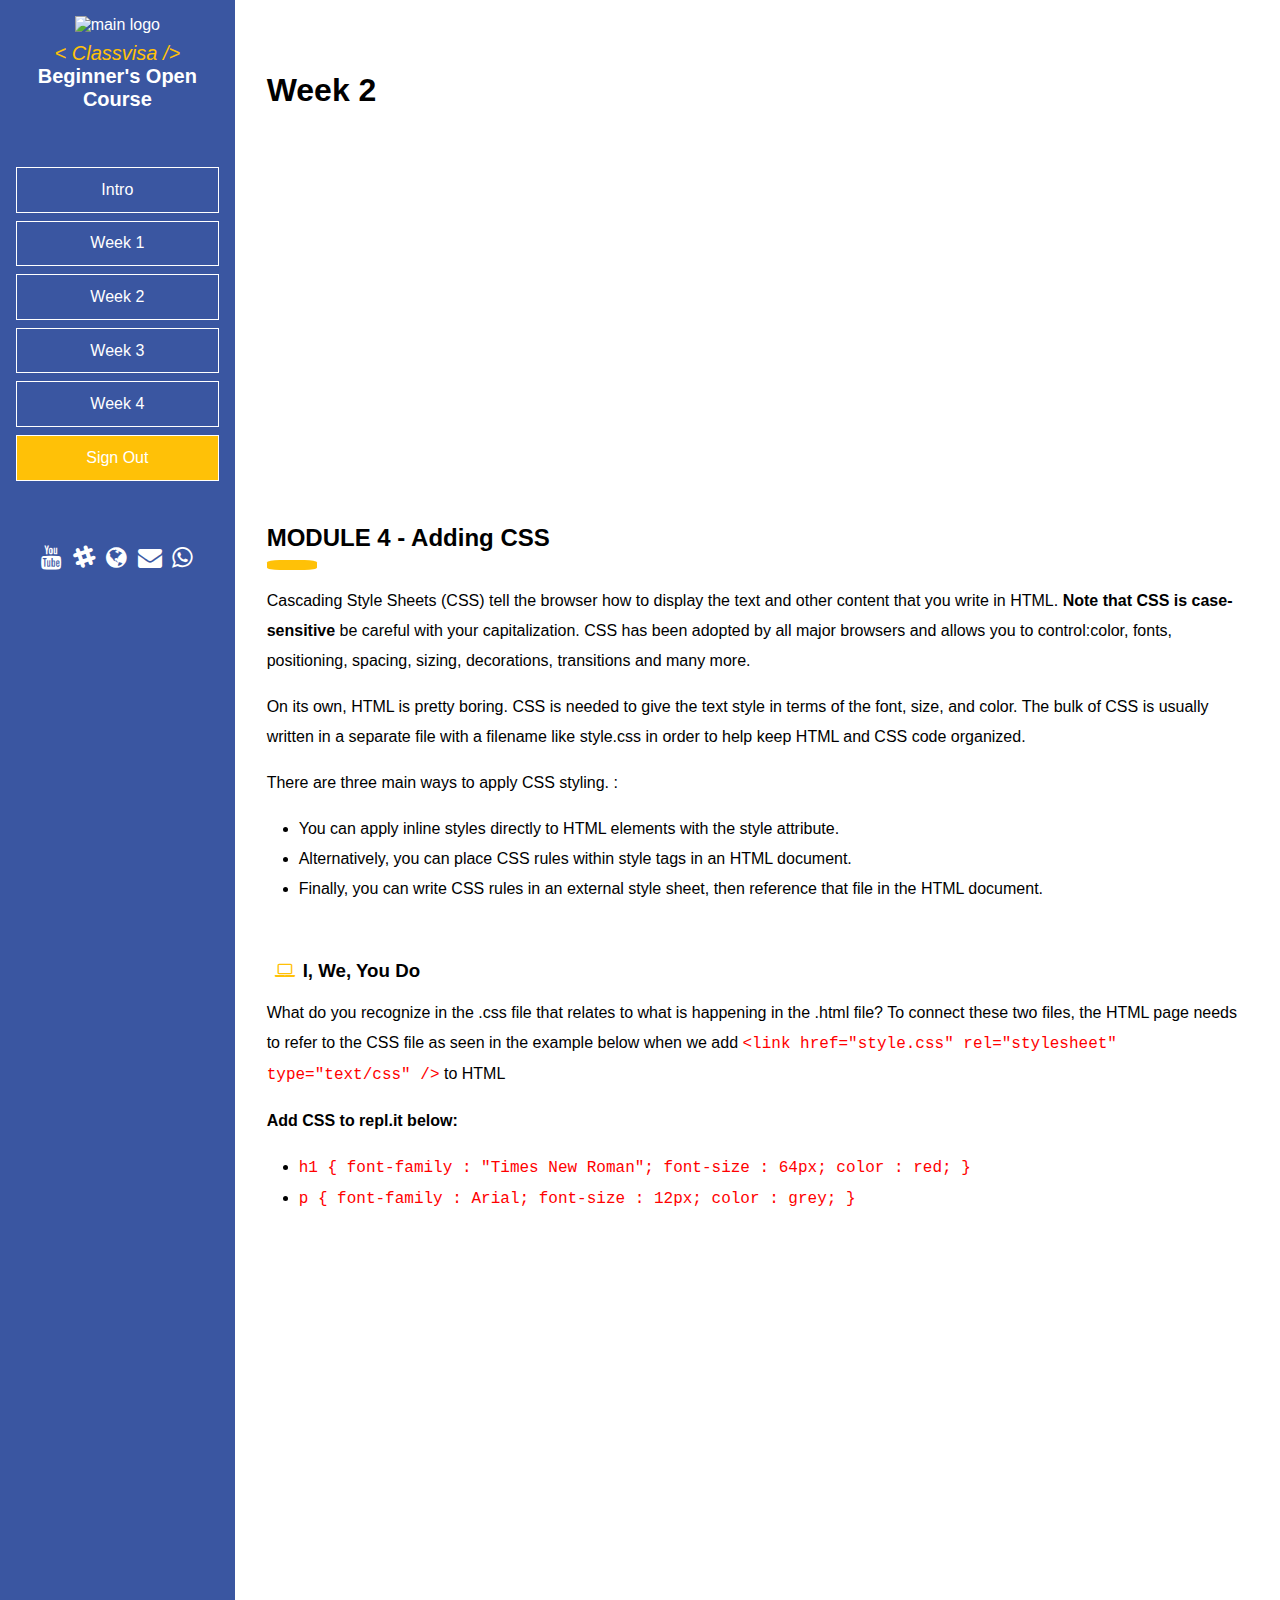
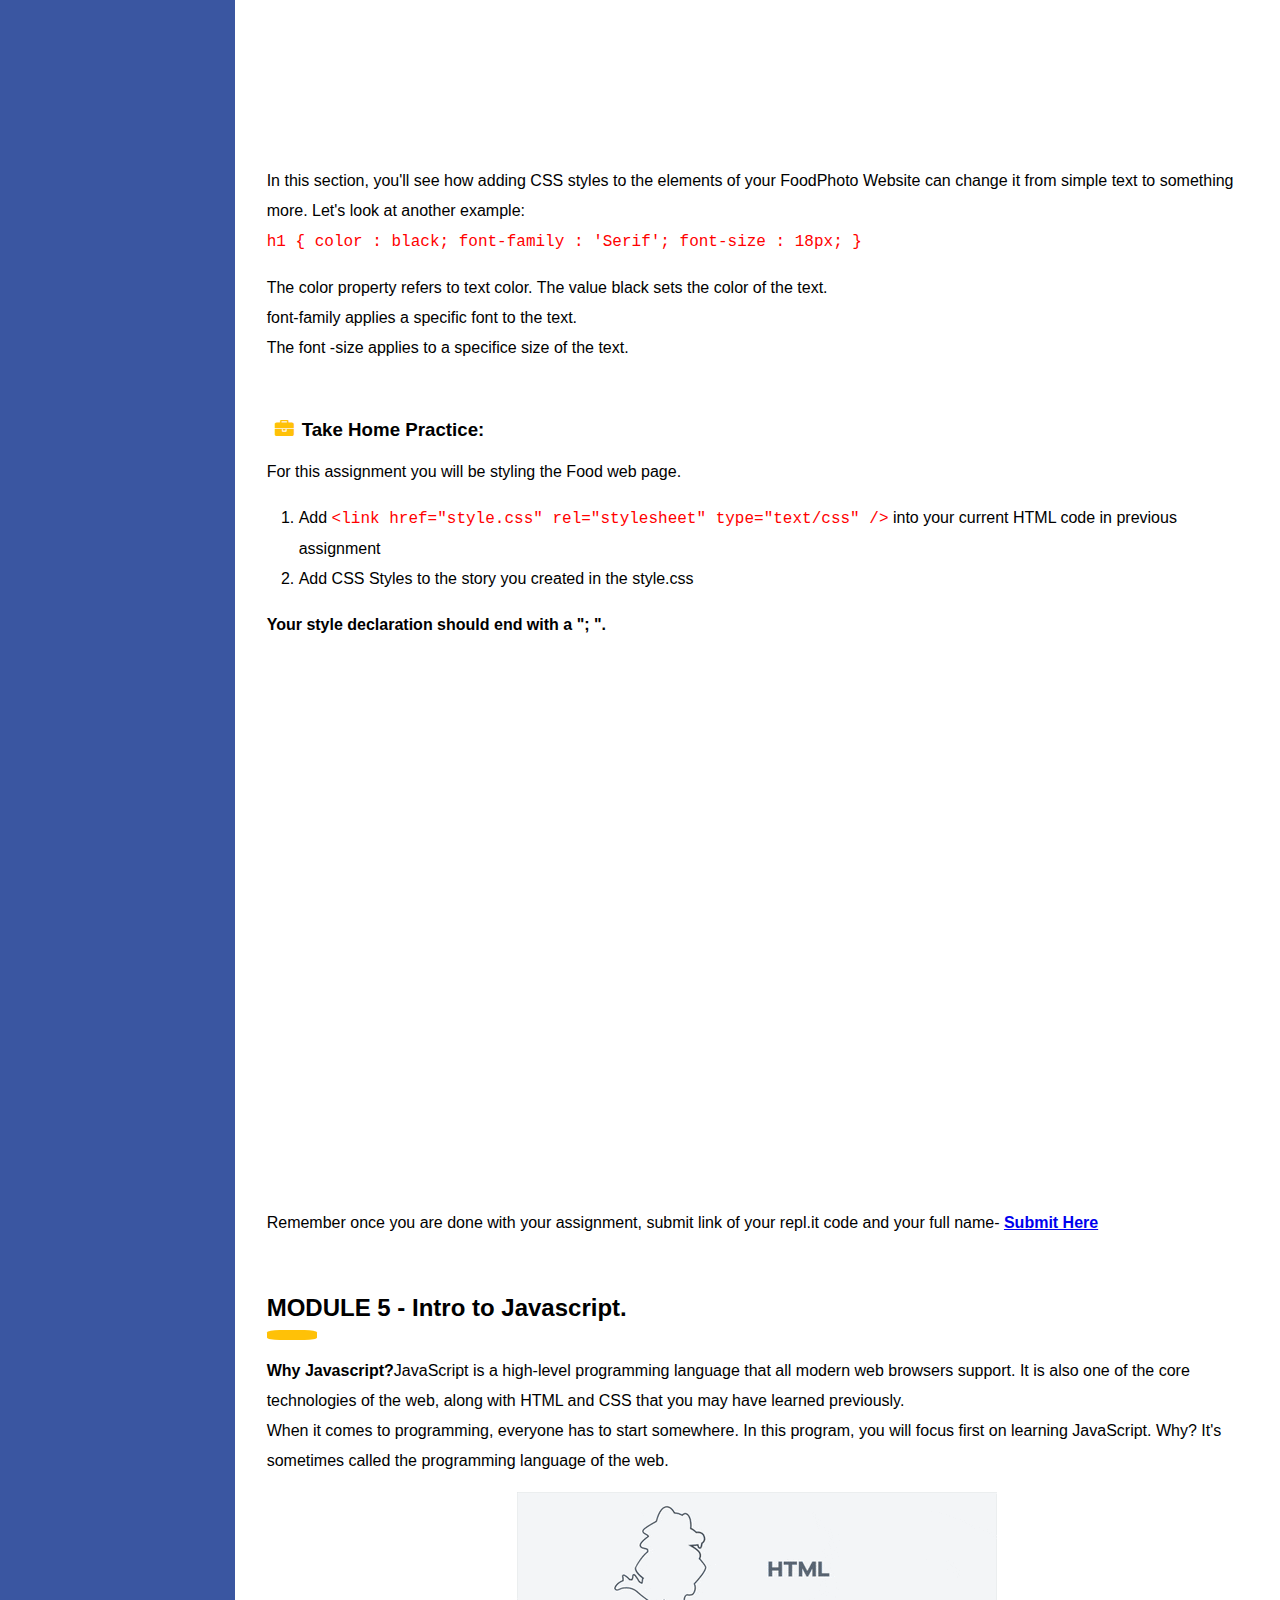
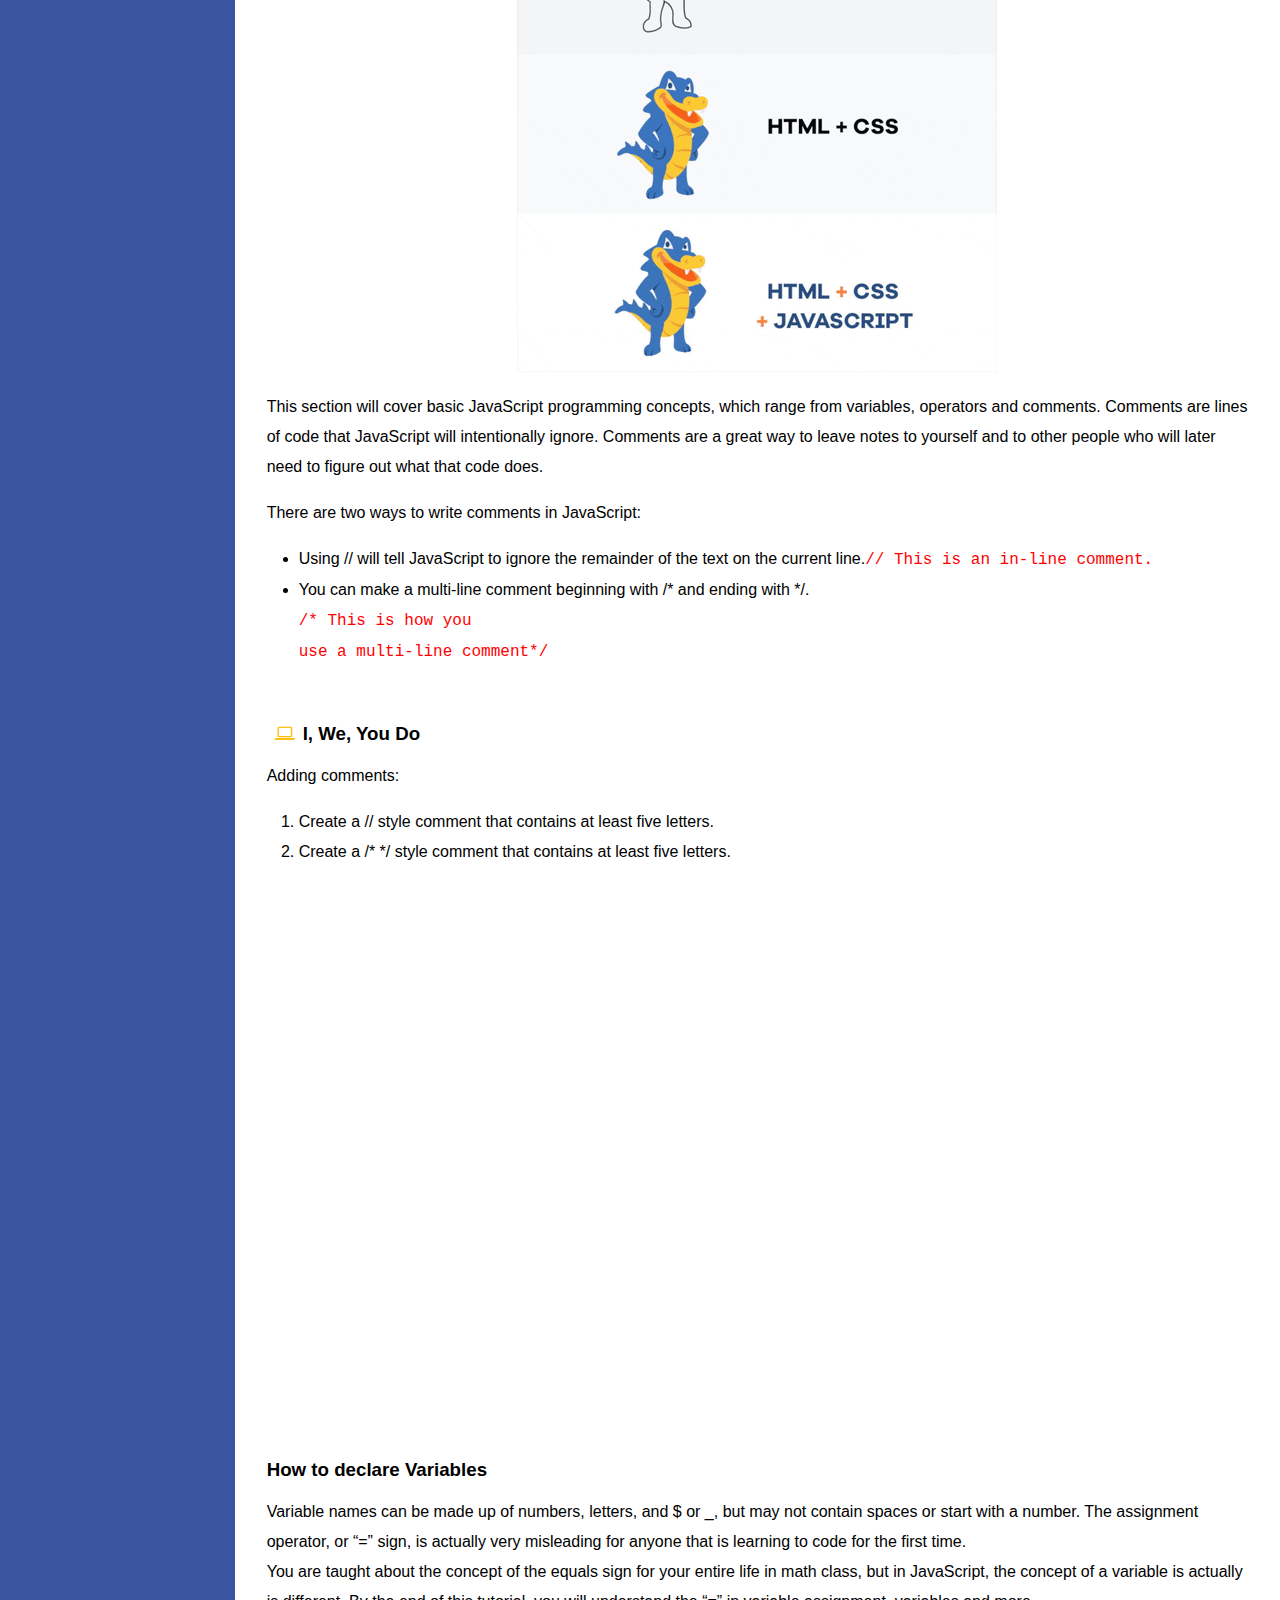
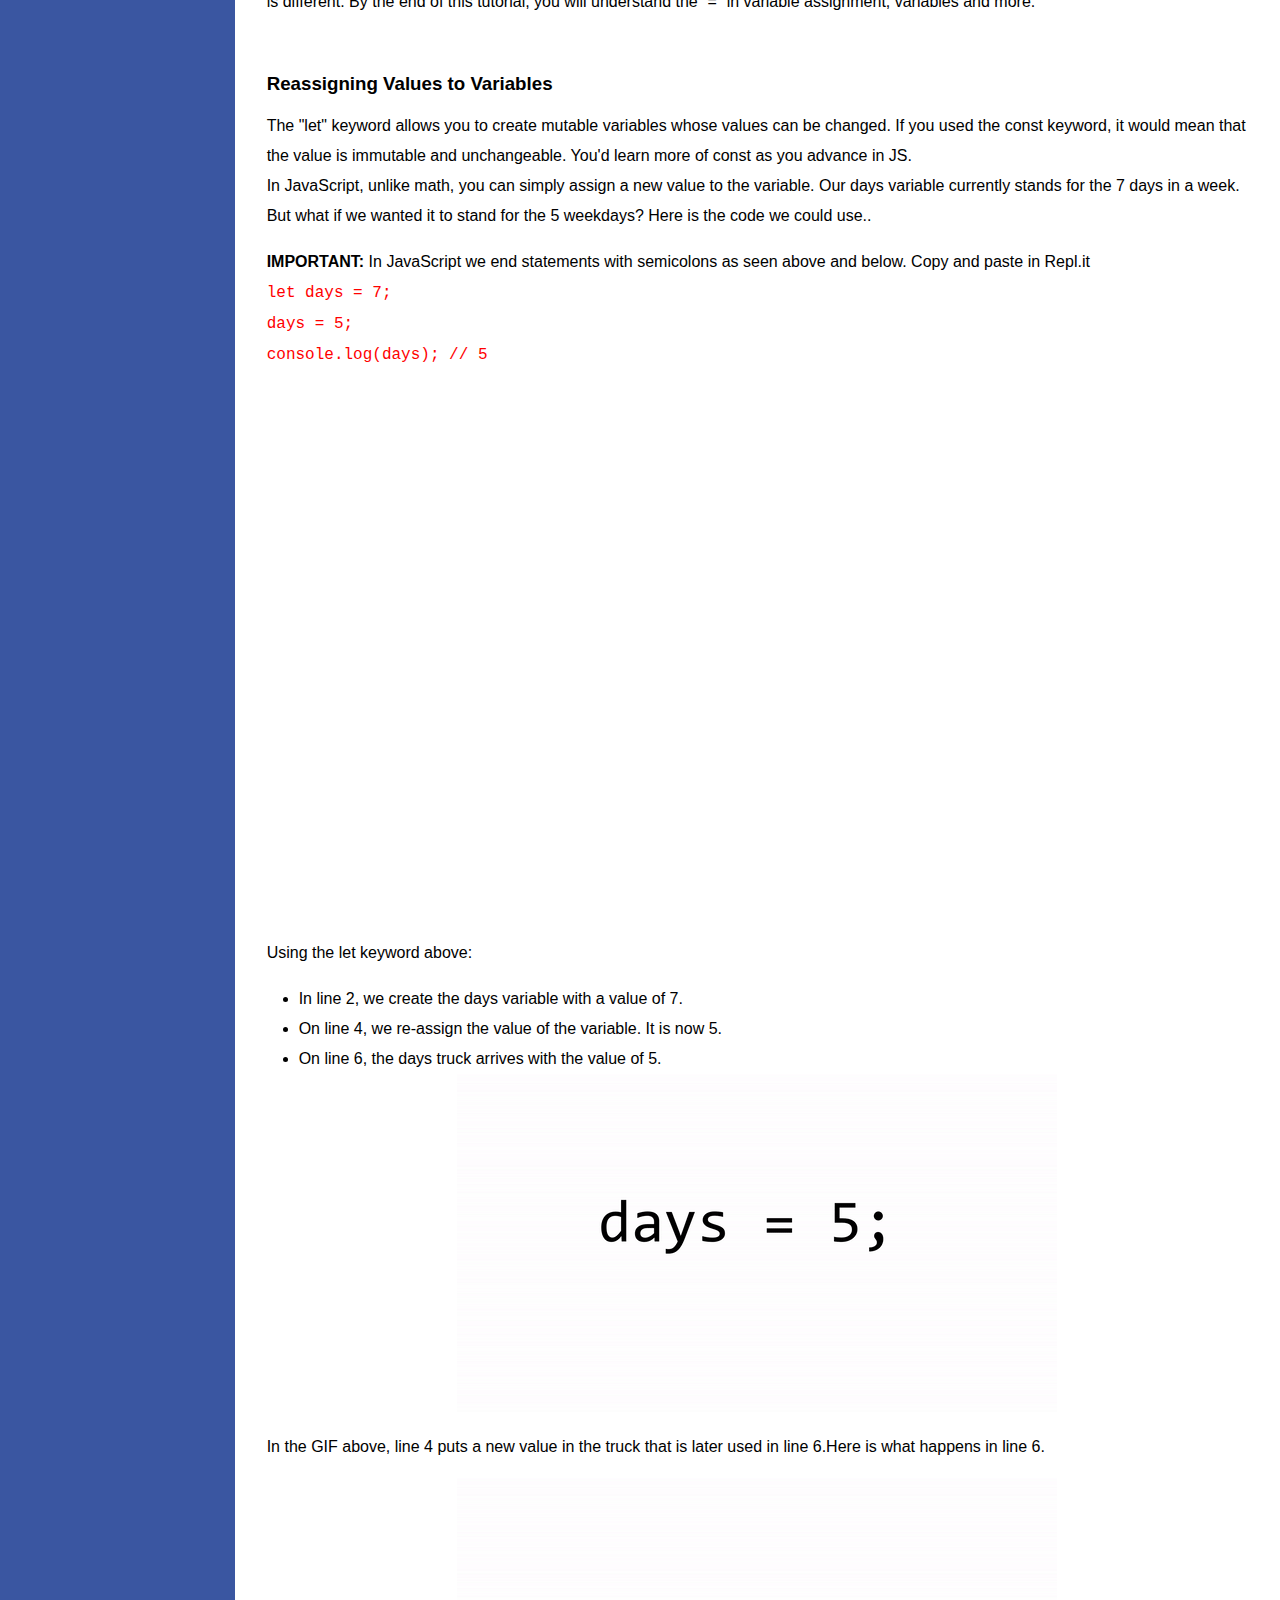
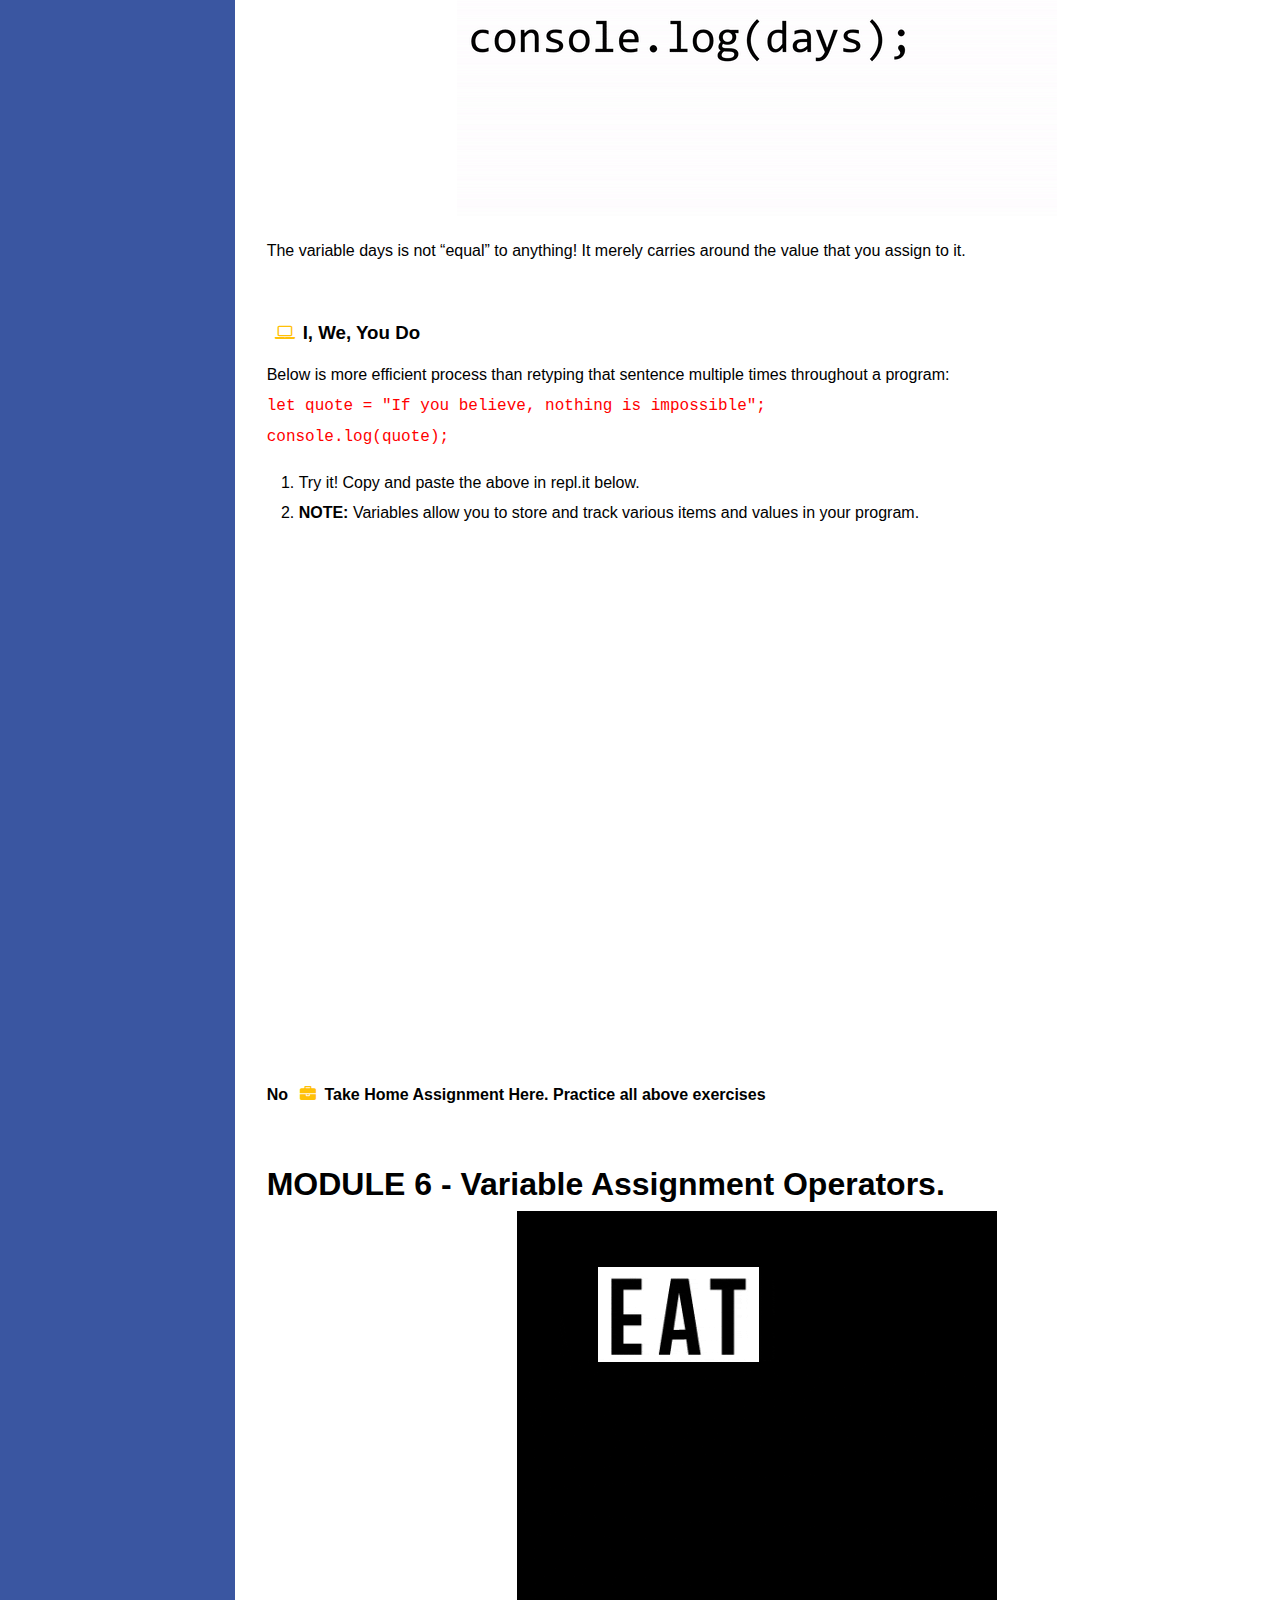
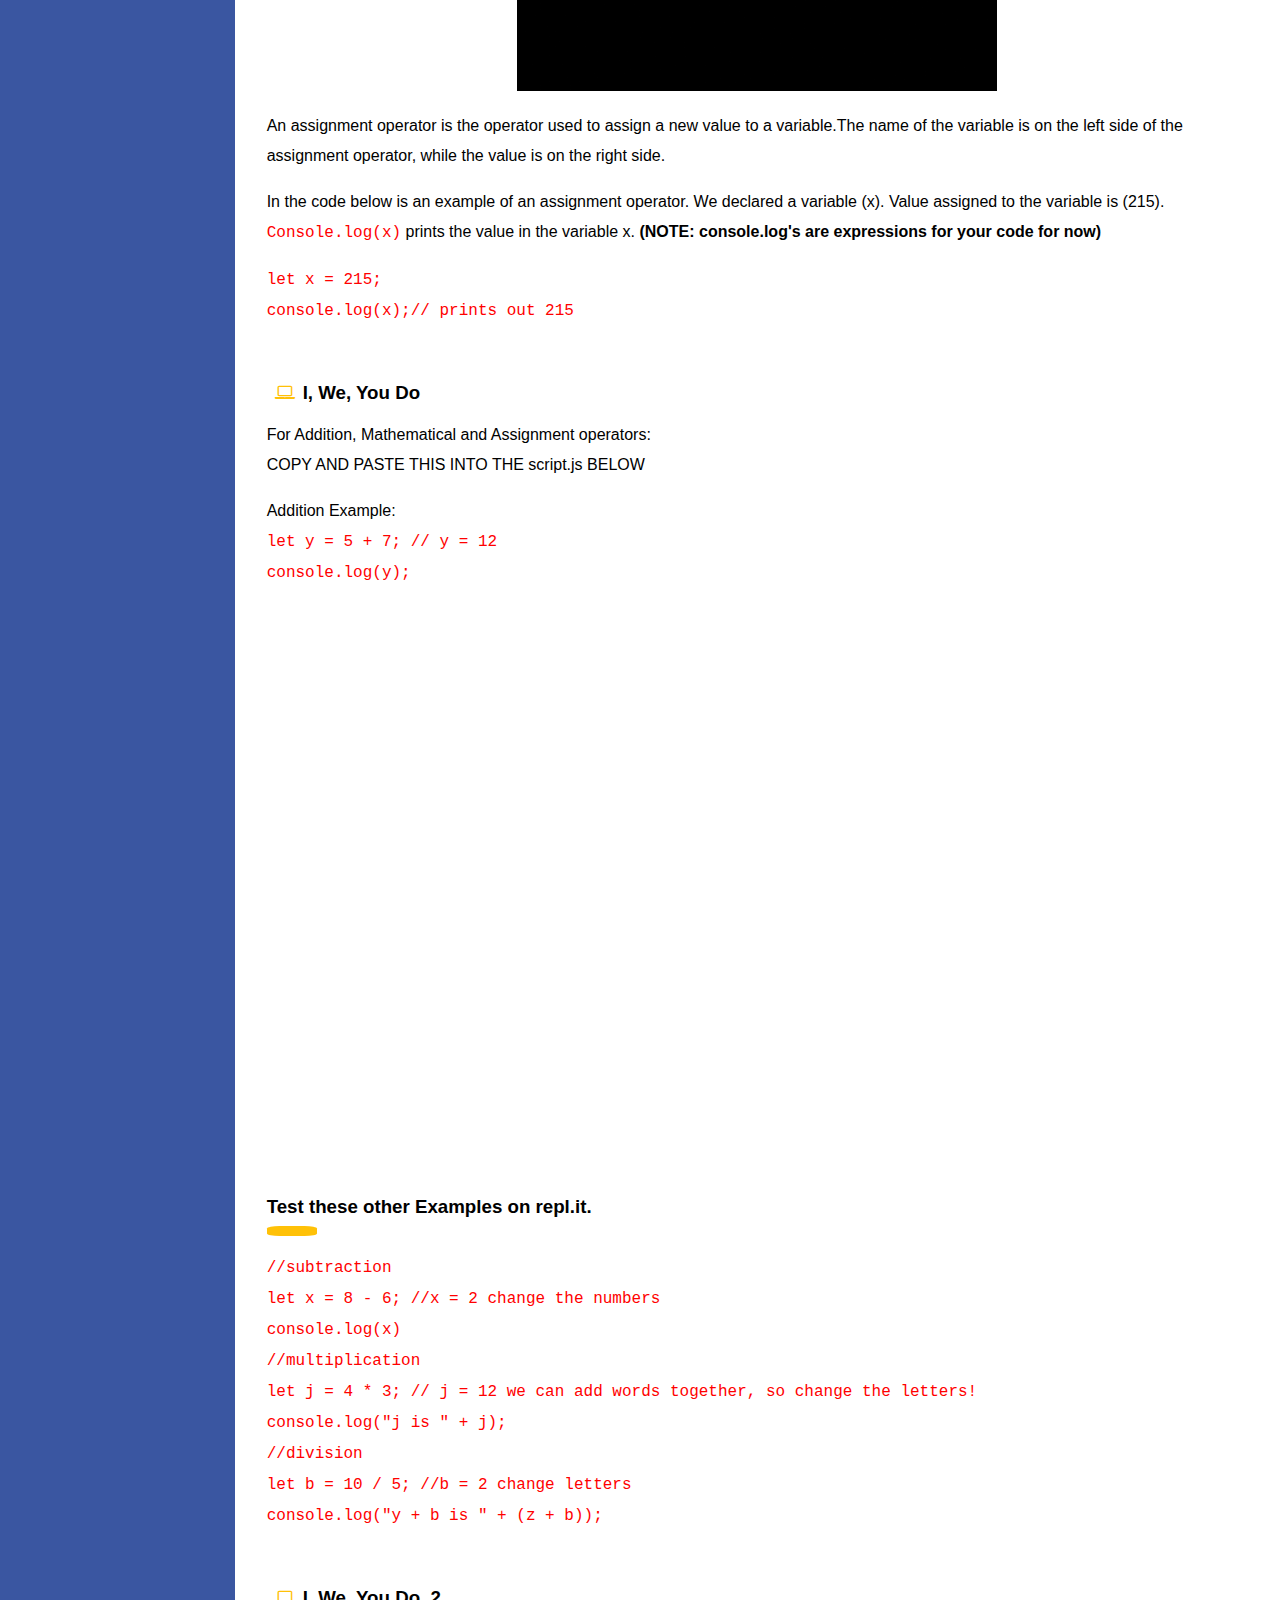
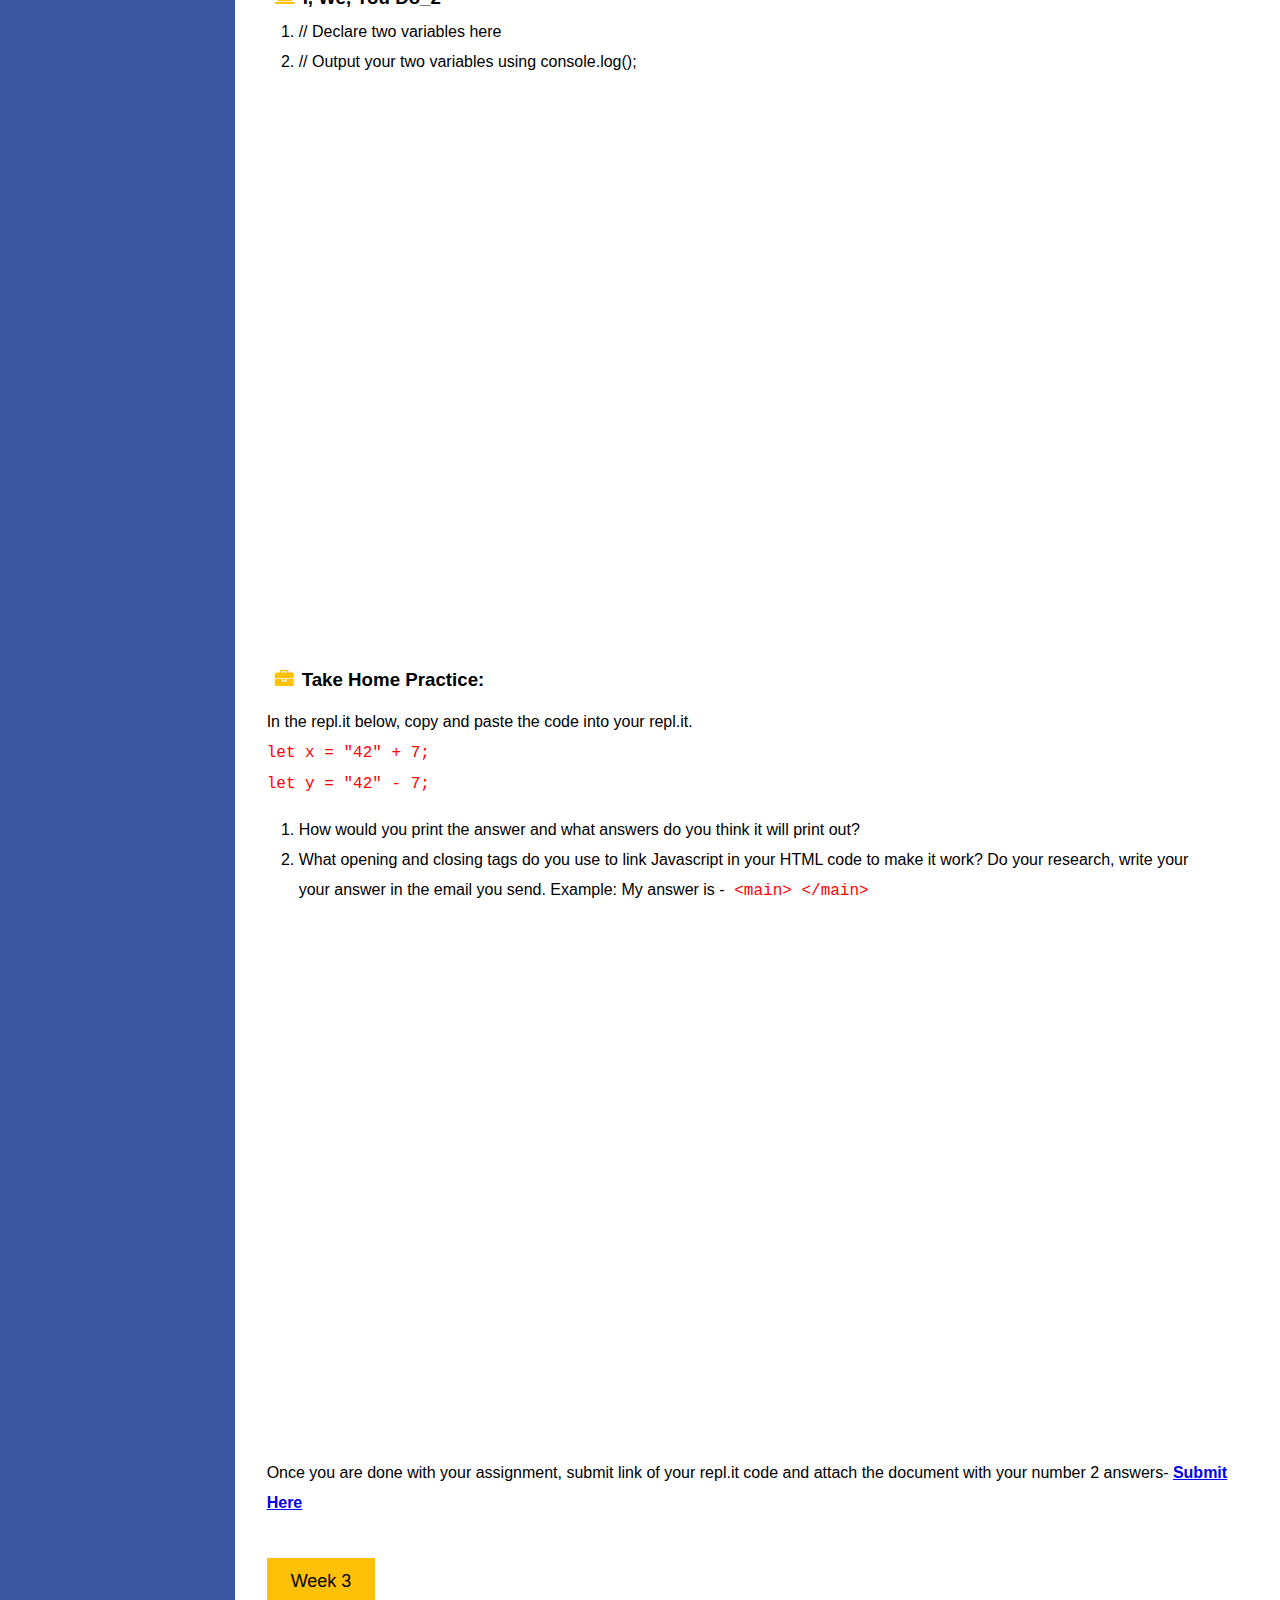
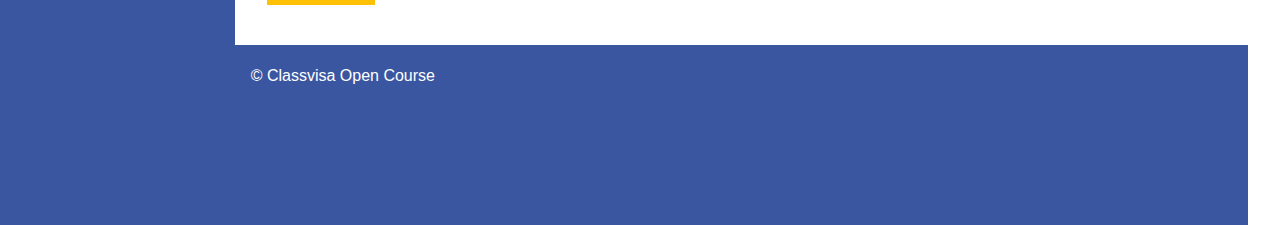
==== week2.html @ d7dc50bf "Add files via upload" ====
<!DOCTYPE html>
<html>
  <head>
    <meta charset="utf-8">
    <meta name="viewport" content="width=device-width">
    <title>Week 2</title>
    <link href="style.css" rel="stylesheet" type="text/css" />
    <link href="responsive.css" rel="stylesheet" type="text/css"/>

    <!-- Icons Links -->
    <link rel="stylesheet" href="https://cdnjs.cloudflare.com/ajax/libs/font-awesome/4.7.0/css/font-awesome.min.css">
  </head>
  <body>
    <!-- Sidebar -->
    <nav class="col-1">
      <div id="header">
        <div id="top-header">
          <img src="https://yt3.ggpht.com/ytc/AKedOLR7vveVHb_VRSnZK62P9n1213S5pmJUaZIIP1D9=s176-c-k-c0x00ffffff-no-rj" alt="main logo">
          <h1>
            <span class="logo-tag"> &lt;</span>
            <span class="logo-name">Classvisa</span>
            <span class="logo-tag">/&gt;</span><br>
          </h1>
          <h2>Beginner's Open Course</h2>
        </div>
          <div id="menu">
            <ul>
              <li> <a href="index.html">Intro</a></li>
              <li> <a href="week1.html">Week 1</a></li>
              <li> <a href="week2.html">Week 2</a></li>
              <li> <a href="week3.html">Week 3</a></li>
              <li> <a href="week4.html">Week 4</a></li>
              <li> <a href="#">Sign Out</a></li>
            </ul>
          </div>
          <!-- Social Media -->
          <div id="bottom-header">
            <a href="https://www.youtube.com/channel/UC61-wy9d5OzjUUxfKc3SgAQ"><i class="fa fa-youtube"></i></a>
            <a href="https://join.slack.com/t/classvisa-workspace/shared_invite/zt-j3xi38ol-elec9bJNQhFj5x_TaUNXVw"><i class="fa fa-slack"></i></a>
            <a href="https://www.classvisa.com/"><i class="fa fa-globe"></i></a>
            <a href="mailto:admin@classvisa.com"><i class="fa fa-envelope"></i></a>
            <a href="https://api.whatsapp.com/send?phone=+1(949)393-1793"><i class="fa fa-whatsapp"></i></a>
          </div>
      </div>
    </nav>

    <!-- Main content -->
    <div class="col-2">
      <main class="content">
        <article>

          <!-- Week 2-->

          <div>
            <h1><b>Week 2</b></h1>
            <center><iframe id="video" width="560" height="315" src="https://www.youtube.com/embed/gVrbIKUQK2Q" frameborder="0" allow="accelerometer; autoplay; encrypted-media; gyroscope; picture-in-picture" allowfullscreen=""></iframe></center>
          </div>

        <!-- Module 4 -->

          <div>  
            <h2><b>MODULE 4 - Adding CSS</b></h2>
            <hr>
            <p>Cascading Style Sheets (CSS) tell the browser how to display the text and other content that you write in HTML. <b>Note that CSS is case-sensitive </b> be careful with your capitalization. CSS has been adopted by all major browsers and allows you to control:color, fonts, positioning, spacing, sizing, decorations, transitions and many more.</p>

            <p>On its own, HTML is pretty boring. CSS is needed to give the text style in terms of the font, size, and color. The bulk of CSS is usually written in a separate file with a filename like style.css in order to help keep HTML and CSS code organized.</p>
            <p>There are three main ways to apply CSS styling. :</p>
            <ul>
              <li>You can apply inline styles directly to HTML elements with the style attribute.</li>
              <li>Alternatively, you can place CSS rules within style tags in an HTML document.</li>
              <li>Finally, you can write CSS rules in an external style sheet, then reference that file in the HTML document.</li>
            </ul>

            <h3><i class="fa fa-laptop"></i><b>I, We, You Do</b> </h3>
            <p>What do you recognize in the .css file that relates to what is happening in the .html file? To connect these two files, the HTML page needs to refer to the CSS file as seen in the example below when we add <code>&lt;link href="style.css" rel="stylesheet" type="text/css" /&gt;</code> to HTML</p>
            
            <p><b>Add CSS to repl.it below:</b></p>
            <ul>
              <li><code>h1 { font-family : "Times New Roman"; font-size : 64px; color : red; }</code></li>
              <li><code>p { font-family : Arial; font-size : 12px; color : grey; }</code></li>
            </ul>

            <iframe frameborder="0" width="100%" height="500px" src="https://repl.it/@openclassvisa/classvisaopen?lite=true#index.html"></iframe>

            <p>In this section, you'll see how adding CSS styles to the elements of your FoodPhoto Website can change it from simple text to something more. Let's look at another example: <br> <code>h1 { color : black; font-family : 'Serif'; font-size : 18px; }</code></p>

            <p>The color property refers to text color. The value black sets the color of the text.<br> font-family applies a specific font to the text.<br>The font -size applies to a specifice size of the text.</p>

            <h3><i class="fa fa-briefcase"></i><b>Take Home Practice:</b> </h3>
            <p>For this assignment you will be styling the Food web page.</p>
            <ol>
              <li>Add <code>&lt;link href="style.css" rel="stylesheet" type="text/css" /&gt;</code> into your current HTML code in previous assignment</li>
              <li>Add CSS Styles to the story you created in the style.css</li>
            </ol>

            <p><b>Your style declaration should end with a "; ".</b></p>

            <iframe frameborder="0" width="100%" height="500px" src="https://repl.it/@openclassvisa/CSS?lite=true#index.html"></iframe>

            <p>Remember once you are done with your assignment, submit link of your repl.it code and your full name-<b> <a href="mailto:admin@classvisa.com">Submit Here</a> </b></p>
        
          </div>

          <!-- Module 5  -->

          <div>
            <h2><b>MODULE 5 - Intro to Javascript.</b></h2>
            <hr>
            <p><b>Why Javascript?</b>JavaScript is a high-level programming language that all modern web browsers support. It is also one of the core technologies of the web, along with HTML and CSS that you may have learned previously.<br> When it comes to programming, everyone has to start somewhere. In this program, you will focus first on learning JavaScript. Why? It's sometimes called the programming language of the web.</p>
            
            <center><img src="images/html_css_js.gif" alt="An HTML/CSS/JS GIF"></center>

            <p>This section will cover basic JavaScript programming concepts, which range from variables, operators and comments. Comments are lines of code that JavaScript will intentionally ignore. Comments are a great way to leave notes to yourself and to other people who will later need to figure out what that code does.</p>

            <p>There are two ways to write comments in JavaScript:</p>
            <ul>
              <li>Using // will tell JavaScript to ignore the remainder of the text on the current line.<code>// This is an in-line comment.</code></li>
              <li>You can make a multi-line comment beginning with /* and ending with */. <br> <code>/* This is how you <br>use a multi-line comment*/</code></li>
            </ul>

            <h3><i class="fa fa-laptop"></i><b>I, We, You Do</b> </h3>
            <p>Adding comments:</p>
            <ol>
              <li>Create a // style comment that contains at least five letters.</li>
              <li>Create a /* */ style comment that contains at least five letters.</li>
            </ol>

            <iframe frameborder="0" width="100%" height="500px" src="https://repl.it/@openclassvisa/JS?lite=true#script.js"></iframe>

            <h3>How to declare Variables</h3>
            <p>Variable names can be made up of numbers, letters, and $ or _, but may not contain spaces or start with a number. The assignment operator, or “=” sign, is actually very misleading for anyone that is learning to code for the first time. <br>You are taught about the concept of the equals sign for your entire life in math class, but in JavaScript, the concept of a variable is actually is different. By the end of this tutorial, you will understand the “=” in variable assignment, variables and more.</p>

            <h3>Reassigning Values to Variables</h3>
            <p>The "let" keyword allows you to create mutable variables whose values can be changed. If you used the const keyword, it would mean that the value is immutable and unchangeable. You'd learn more of const as you advance in JS. <br>In JavaScript, unlike math, you can simply assign a new value to the variable. Our days variable currently stands for the 7 days in a week. But what if we wanted it to stand for the 5 weekdays? Here is the code we could use..</p>

            <p><b>IMPORTANT:</b> In JavaScript we end statements with semicolons as seen above and below. Copy and paste in Repl.it<br><code>let days = 7; <br>days = 5; <br>console.log(days); // 5</code></p>

            <iframe frameborder="0" width="100%" height="500px" src="https://repl.it/@openclassvisa/JS?lite=true#script.js"></iframe>

            <p>Using the let keyword above:</p>
            <ul>
              <li>In line 2, we create the days variable with a value of 7.</li>
              <li>On line 4, we re-assign the value of the variable. It is now 5.</li>
              <li>On line 6, the days truck arrives with the value of 5.</li>
            </ul>

            <center><img src="images/seven.gif" alt="first JS console.log image"></center>
            <p>In the GIF above, line 4 puts a new value in the truck that is later used in line 6.Here is what happens in line 6.</p>
            <center><img src="images/five.gif" alt="first JS console.log image"></center>
            <p>The variable days is not “equal” to anything! It merely carries around the value that you assign to it.</p>

            <h3><i class="fa fa-laptop"></i><b>I, We, You Do</b> </h3>
            <p>Below is more efficient process than retyping that sentence multiple times throughout a program:<br><code>let quote = "If you believe, nothing is impossible"; <br>console.log(quote);</code></p>
            <ol>
              <li>Try it! Copy and paste the above in repl.it below.</li>
              <li><b>NOTE:</b> Variables allow you to store and track various items and values in your program.</li>
            </ol>

            <iframe frameborder="0" width="100%" height="500px" src="https://repl.it/@openclassvisa/JS?lite=true#script.js"></iframe>

            <p><b>No <i class="fa fa-briefcase"></i>Take Home Assignment Here. Practice all above exercises</b></p>
          </div>
  
          <!-- MODULE 6 -->

          <div>
            <h1><b>MODULE 6 - Variable Assignment Operators.</b></h1>
            <center><img src="images/escr.gif" alt="eat sleep code repeat gif"></center>
            <p>An assignment operator is the operator used to assign a new value to a variable.The name of the variable is on the left side of the assignment operator, while the value is on the right side.</p>

            <p>In the code below is an example of an assignment operator. We declared a variable (x). Value assigned to the variable is (215). <code>Console.log(x)</code> prints the value in the variable x. <b>(NOTE: console.log's are expressions for your code for now)</b></p>
            <p><code>let x = 215; <br>console.log(x);// prints out 215</code></p>

            <h3><i class="fa fa-laptop"></i><b>I, We, You Do</b> </h3>
            <p>For Addition, Mathematical and Assignment operators:<br> COPY AND PASTE THIS INTO THE script.js BELOW</p>
            <p>Addition Example:<br><code>let y = 5 + 7; // y = 12 <br>console.log(y);</code></p>

            <iframe frameborder="0" width="100%" height="500px" src="https://repl.it/@openclassvisa/JS?lite=true#script.js"></iframe>

            <h3>Test these other Examples on repl.it.</h3>
            <hr>
            <p> <code>//subtraction <br>let x = 8 - 6; //x = 2 change the numbers <br>console.log(x)<br>//multiplication <br>let j = 4 * 3; // j = 12 we can add words together, so change the letters!<br>console.log("j is " + j); <br>//division <br>let b = 10 / 5; //b = 2 change letters <br>console.log("y + b is " + (z + b)); </code> </p>


            <h3><i class="fa fa-laptop"></i><b>I, We, You Do_2</b> </h3>
            <ol>
              <li>// Declare two variables here</li>
              <li>// Output your two variables using console.log();</li>
              </ol>

            <iframe frameborder="0" width="100%" height="500px" src="https://repl.it/@openclassvisa/JS?lite=true#script.js"></iframe>

            <h3><i class="fa fa-briefcase"></i><b>Take Home Practice:</b> </h3>
            <p>In the repl.it below, copy and paste the code into your repl.it. <br><code>let x = "42" + 7;<br>let y = "42" - 7;</code></p>
            
            <ol>
              <li> How would you print the answer and what answers do you think it will print out?</li>
              <li>What opening and closing tags do you use to link Javascript in your HTML code to make it work? Do your research, write your your answer in the email you send. Example: My answer is -<code> &lt;main&gt; &lt;/main&gt; </code></li>
            </ol>

            <iframe frameborder="0" width="100%" height="500px" src="https://repl.it/@openclassvisa/JS?lite=true#script.js"></iframe>

            <p>Once you are done with your assignment, submit link of your repl.it code and attach the document with your number 2 answers-<b> <a href="mailto:admin@classvisa.com">Submit Here</a> </b></p>
          </div>
        
          <!--Button-->
          <div>
            <a href="week3.html"><button>Week 3</button></a>
          </div>
        </article>
      </main>

      <!-- Footer -->
      <footer>
        <p>© Classvisa Open Course</p>    
      </footer>
    </div>

    <!-- JS link -->
    <script src="script.js"></script>
  </body>
</html>
---- style.css ----
* {
    box-sizing: border-box; 
    margin: 0;
    padding: 0;
    font-family: 'Montserrat', sans-serif;
    width: auto;
}

  body {
    display: flex;
    min-height: 100vh;
    flex-direction: row;
    margin: 0;
  }
  .col-1 {
    background: #3a56a1;
    flex: 1;
    transition: all 0.5s ease;
	  text-align:center;
  }
  .col-2 {
    display: flex;
    flex-direction: column;
    flex: 5;
    padding: 0 1rem;
    margin: 0;
  }
  
  footer, article, nav {
    padding: 1em;
  }
  
  /* styling header */
  #header{
    color: #fff;
  }

#header h1{
    margin: 0.5rem 0 0 0;
    font-size: 20px;
  }
  #header h2{
    margin: 0 0 3.5rem 0;
    font-size: 20px;
  }

  .logo-name, .logo-tag{
    font-weight: 50;
    font-style: italic;
  } 


/* styling menu */
#menu{
  margin: 1rem 0 3rem 0;
}
  #menu ul li{
    list-style: none;
    list-style-type: none;
    cursor:pointer;
    padding: 0.8rem 0.5rem;
    margin-bottom: 0.5rem;
    border: 1px solid #fff;
    color: #fff;
}

#menu ul li a
{
text-decoration:none;
color:white;
font-size:16px;
}

#menu ul li:last-child
{
text-decoration:none;
background-color: #ffc107;
font-size:16px;
border: 1px solid #fff;
}

#menu ul li a:last-child
{
text-decoration:none;
/* color: black; */
}

#menu ul li:hover{
border: black;
}

#menu ul li:active{
border: 1px solid black;
}

#menu ul li a:hover
{
color:black;
}

#menu ul li a:active{
color:black;
}

#bottom-header i{
  margin: 1rem 0.2rem;
  font-size: 24px;
  color: white;
  text-decoration: none;
}

  /* styling main */
  .content {
    display: flex;
    flex-direction: row;
  }
  .content > article {
    flex: 4;
    min-height: 60vh;
  }

  span{
    color: #ffc107;
  }

  hr{
    width: 50px;
    border: 5px solid #ffc107;
    border-radius: 25%;
  }

  h1, h2, h3{
    margin: 3.5rem 0 0.5rem 0;
  }
  p{
    margin: 1rem 0;
    line-height: 30px;
  }
  
  main li{
    margin: 0 2rem;
    line-height: 30px;
  }

  main i{
    color:#ffc107;
    padding: 0 0.5rem;
  }

  code{
    color: red;
    font-family: 'Courier New', Courier, monospace;
  }
  
  iframe{
    margin: 1rem 0;
  }

  button{
   cursor:pointer;
    padding: 0.8rem 1.5rem;
    margin: 1.5rem 0;
    background-color: #ffc107;
    color: #000;
    border: 0px solid;
    font-size: 18px;
  }

  button:hover{
    background-color: #000;
    color: #ffc107;
  }

  /* styling footer */
  footer {
    background: #3a56a1;
    width: 100%;
    height: 20vh;
    margin: 0 -1rem;
    color: #fff;
    font-size: 16px;
  }

  footer p{
    line-height: -50px;
    margin: 0;
  }
  .color-con {
       display: flex;
       padding: 1rem;
       margin-left: 1rem;
       line-height: 100px;
       
  }
  #red {
    border: 1px solid red;
    background-color: red;
    color: #fff;
    height: 100px;
    width: 200px;
    text-align: center

  }
    #blue {
    border: 1px solid blue;
    background-color: blue;
    color: #fff;
    height: 100px;
    width: 200px;
    text-align: center
  }
    #green {
    border: 1px solid green;
    background-color: green;
    color: #fff;
    height: 100px;
    width: 200px;
    text-align: center;

  }
    #pink {
    border: 1px solid pink;
    background-color:pink;
    color: #fff;
    height: 100px;
    width: 200px;
    display:   inline-block;
    text-align: center

  }
---- responsive.css ----
@media only screen and (max-width: 600px) {
  /* For mobile phones: */
  *{
    width: fit-content;
    text-align: left;
  }
  body {
    display: block;
    min-height: 20vh;
    margin: 0;
  }
#top-header{
  margin: 0 10px;
}
  #top-header img{
    width: 40%;
  }
  #menu{
    text-align: center;
    
  }
  #menu ul li{
    display: flex;
    flex-direction: column;
    justify-content: space-between;
    align-items: center;
    margin: 10px;
    padding: 5px 10px;
    text-align: center;
    width: fit-content;
    float: left;
  }
  #bottom-header{
    margin: 0 10px;
    text-align: left;
    clear: both;
  }
  
}@media only screen 
    and (device-width : 375px) 
    and (device-height : 812px) 
    and (-webkit-device-pixel-ratio : 3) {
      col-1 {
        display: none;
      }
    }
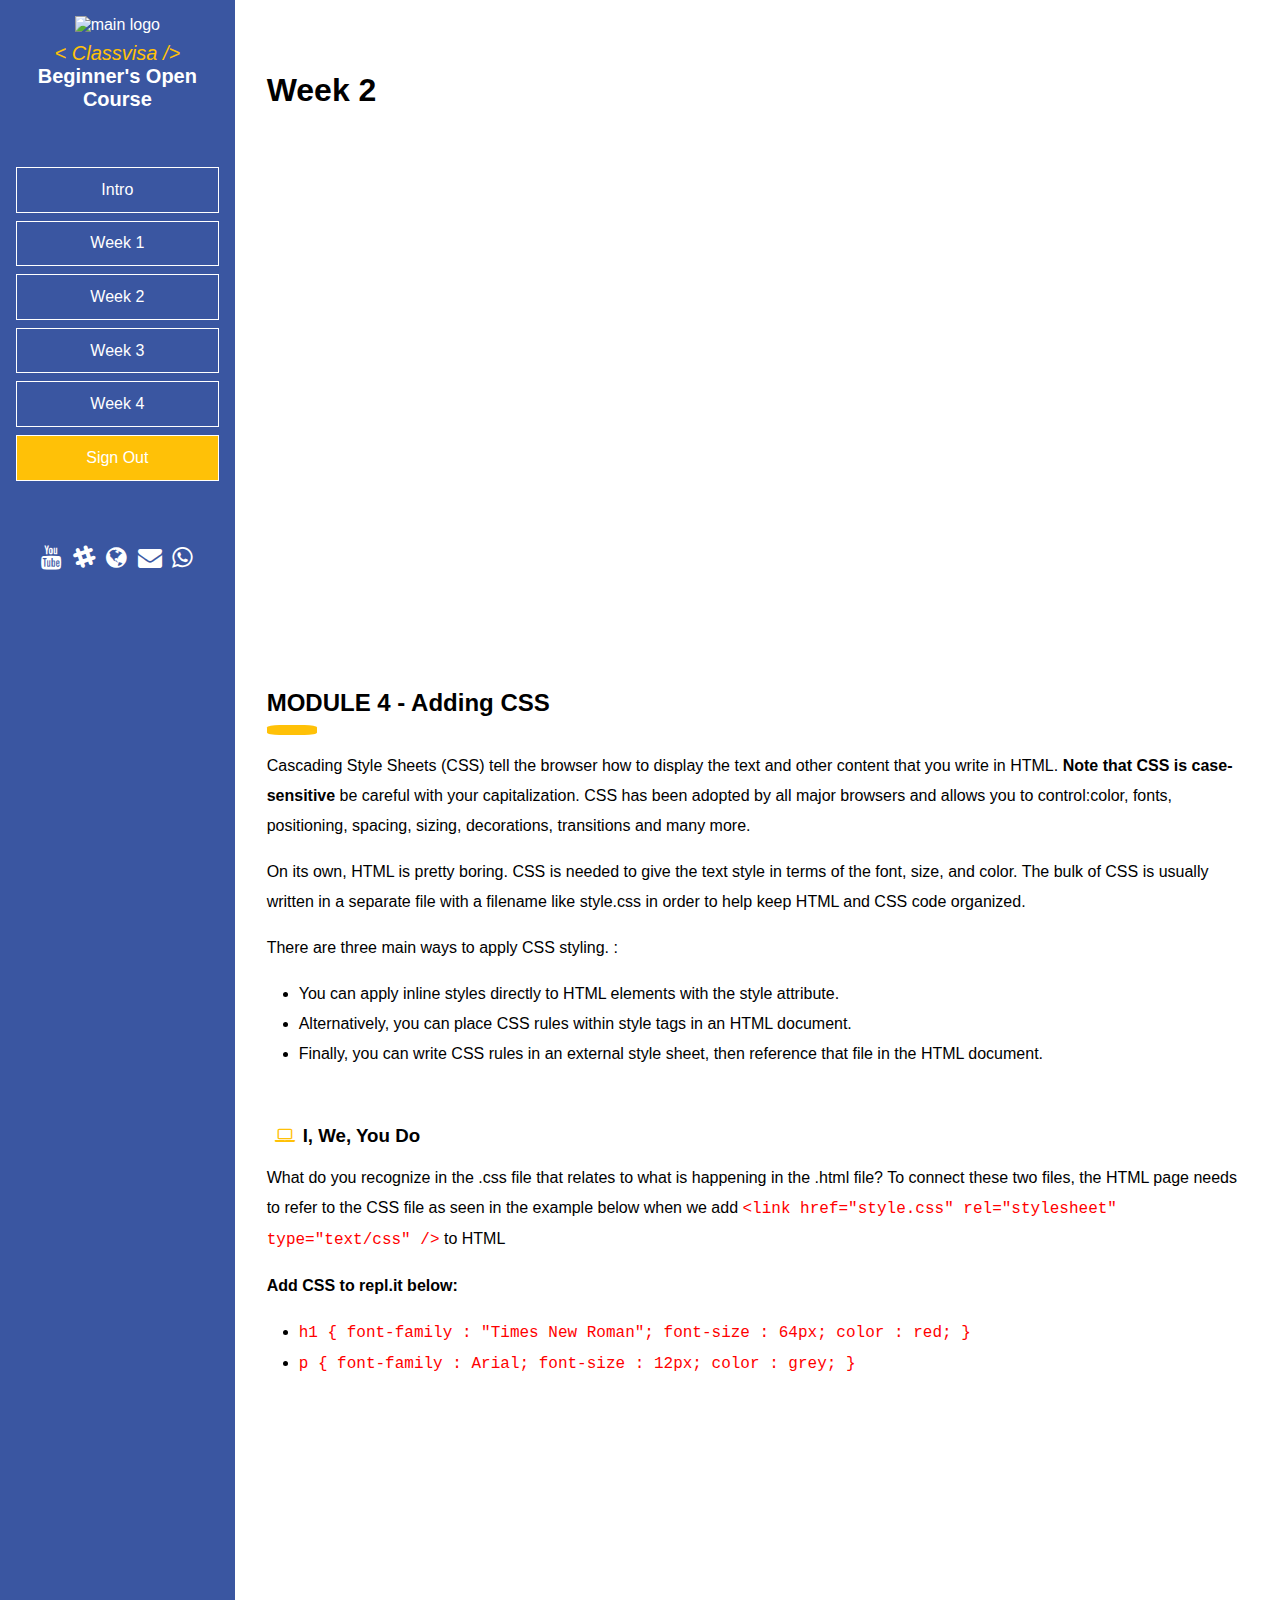
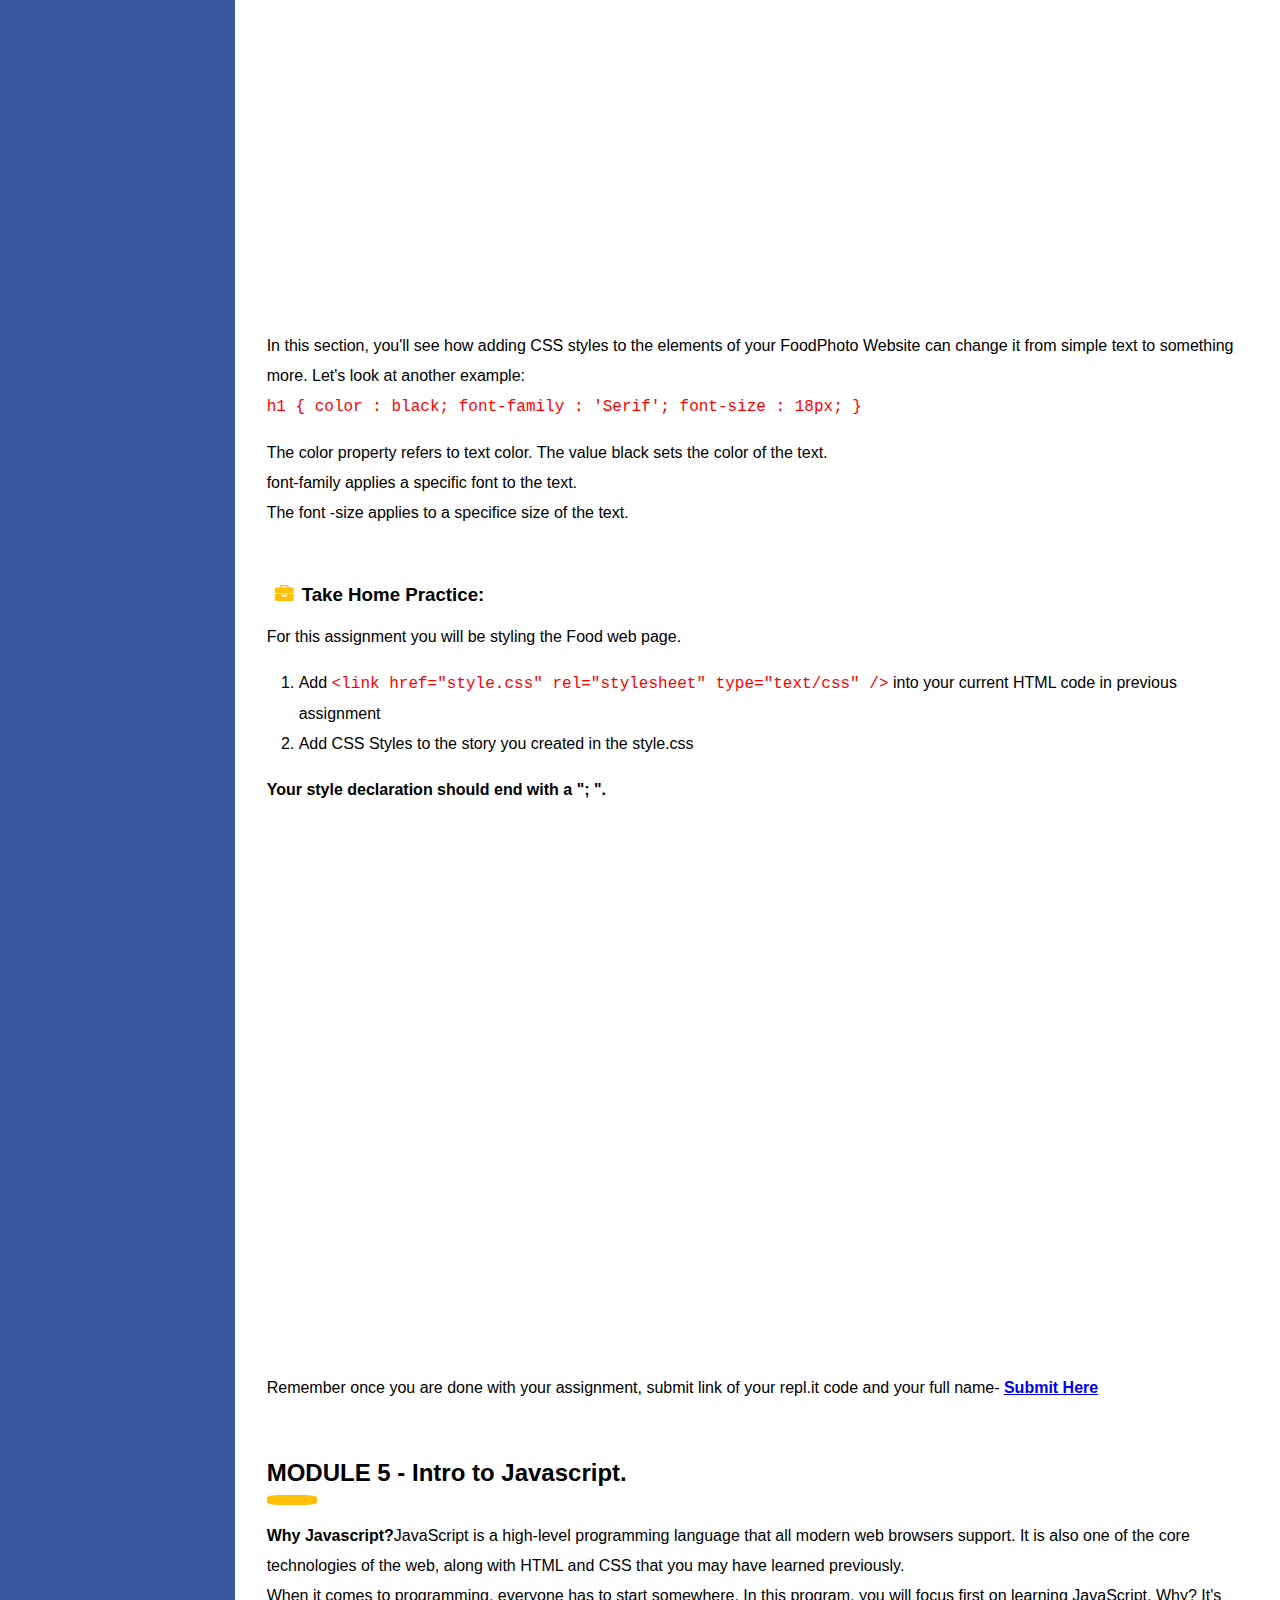
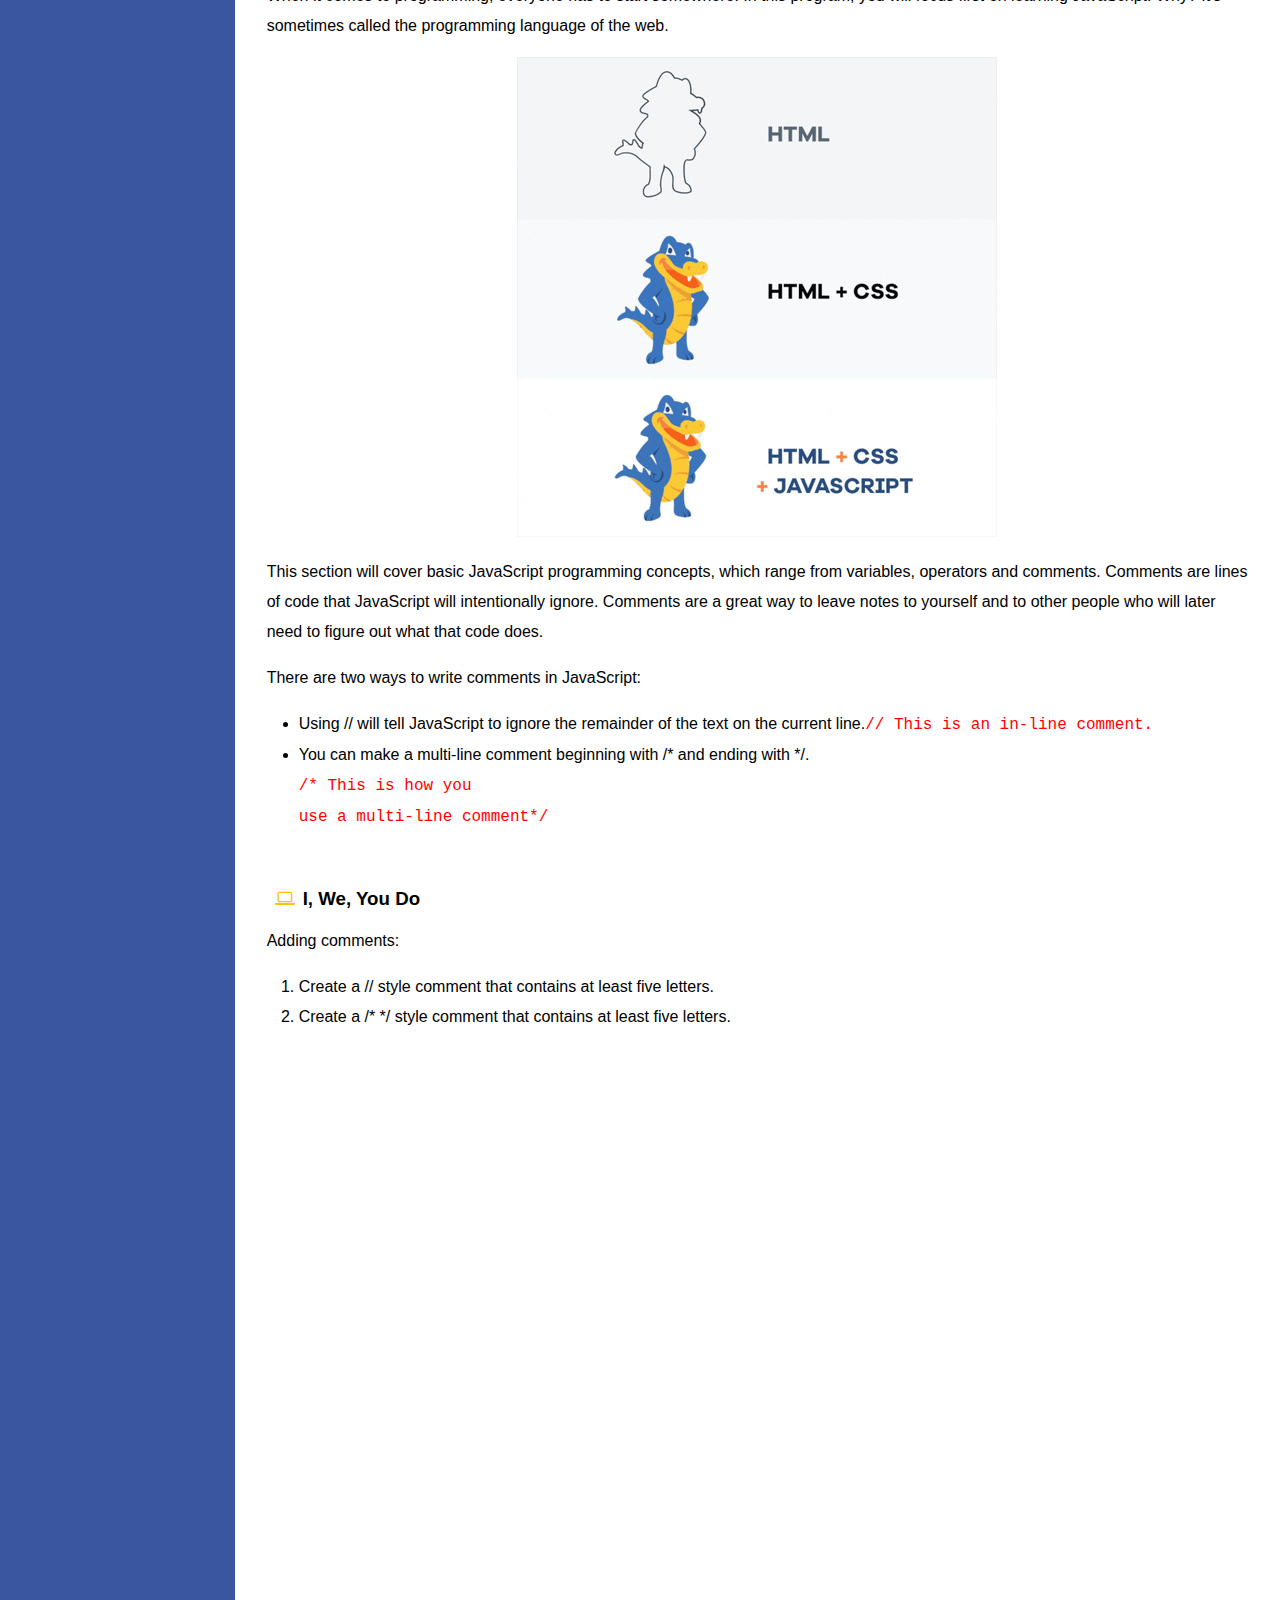
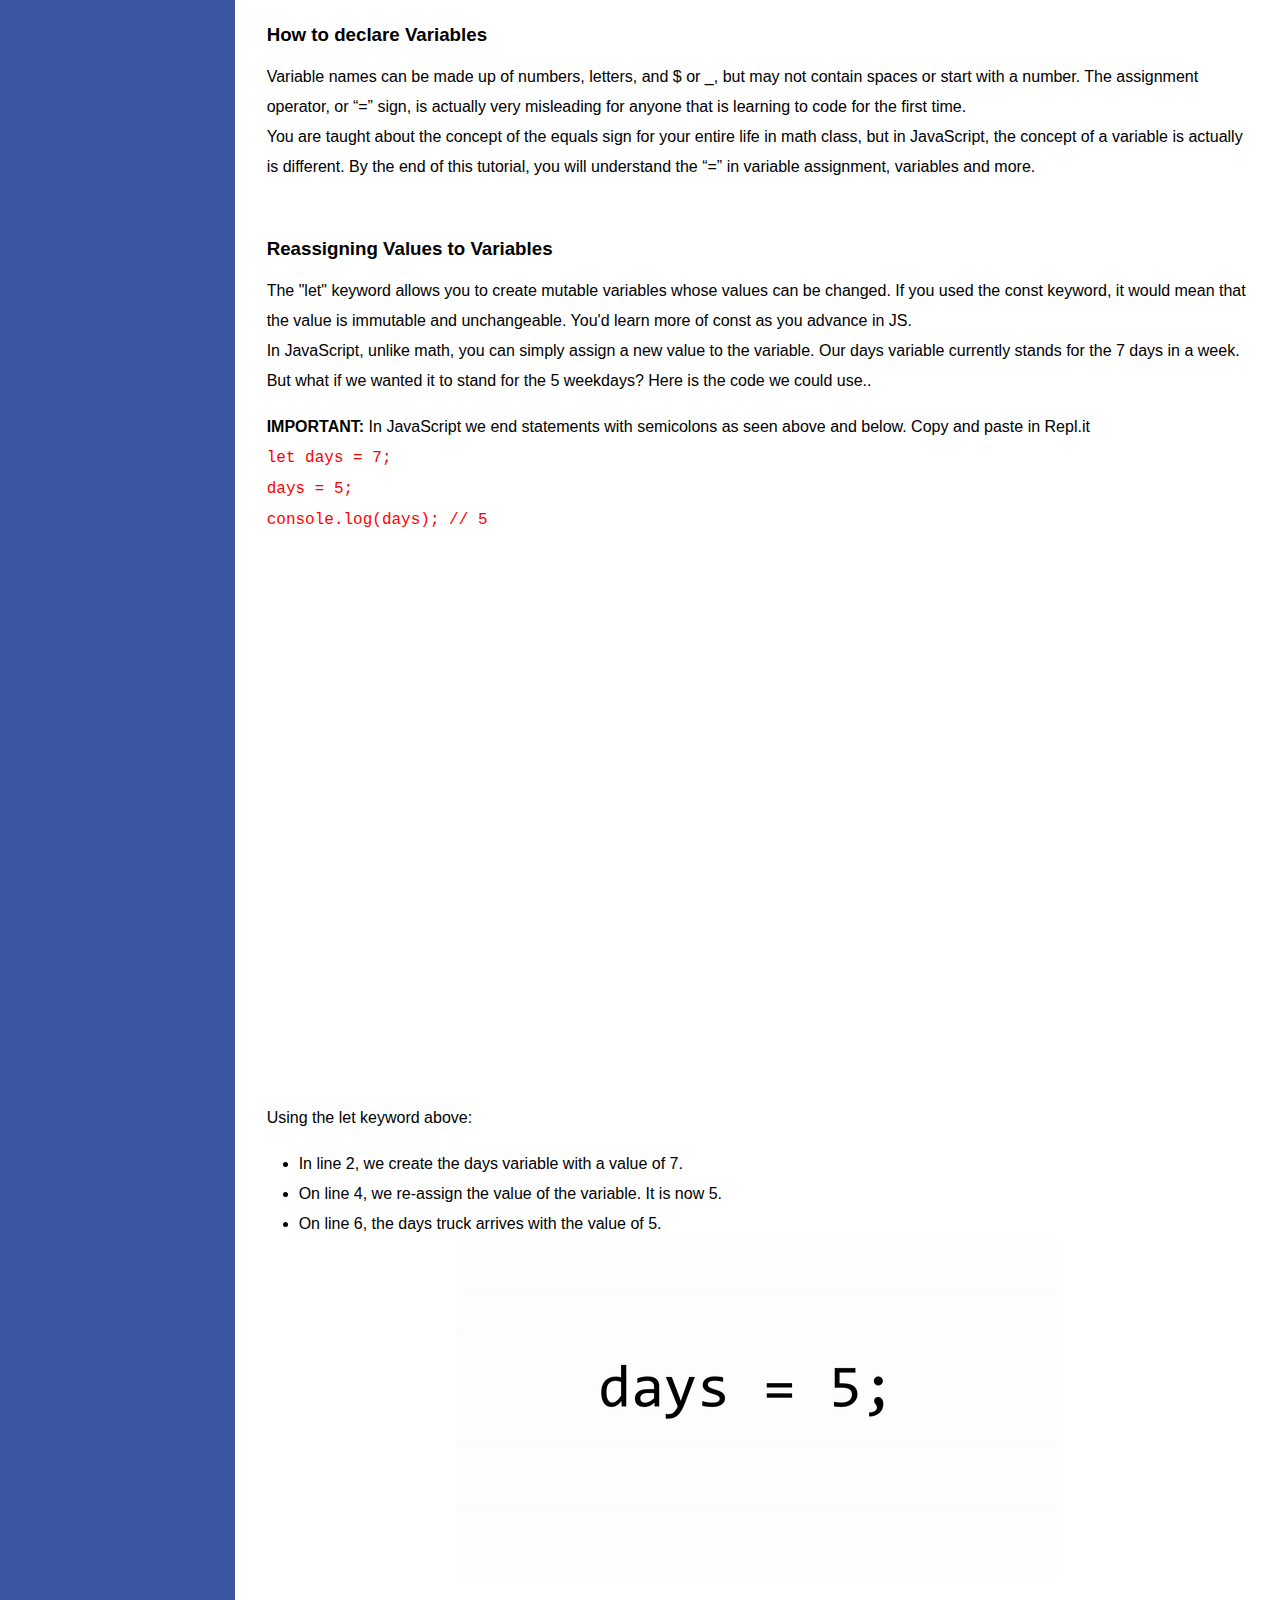
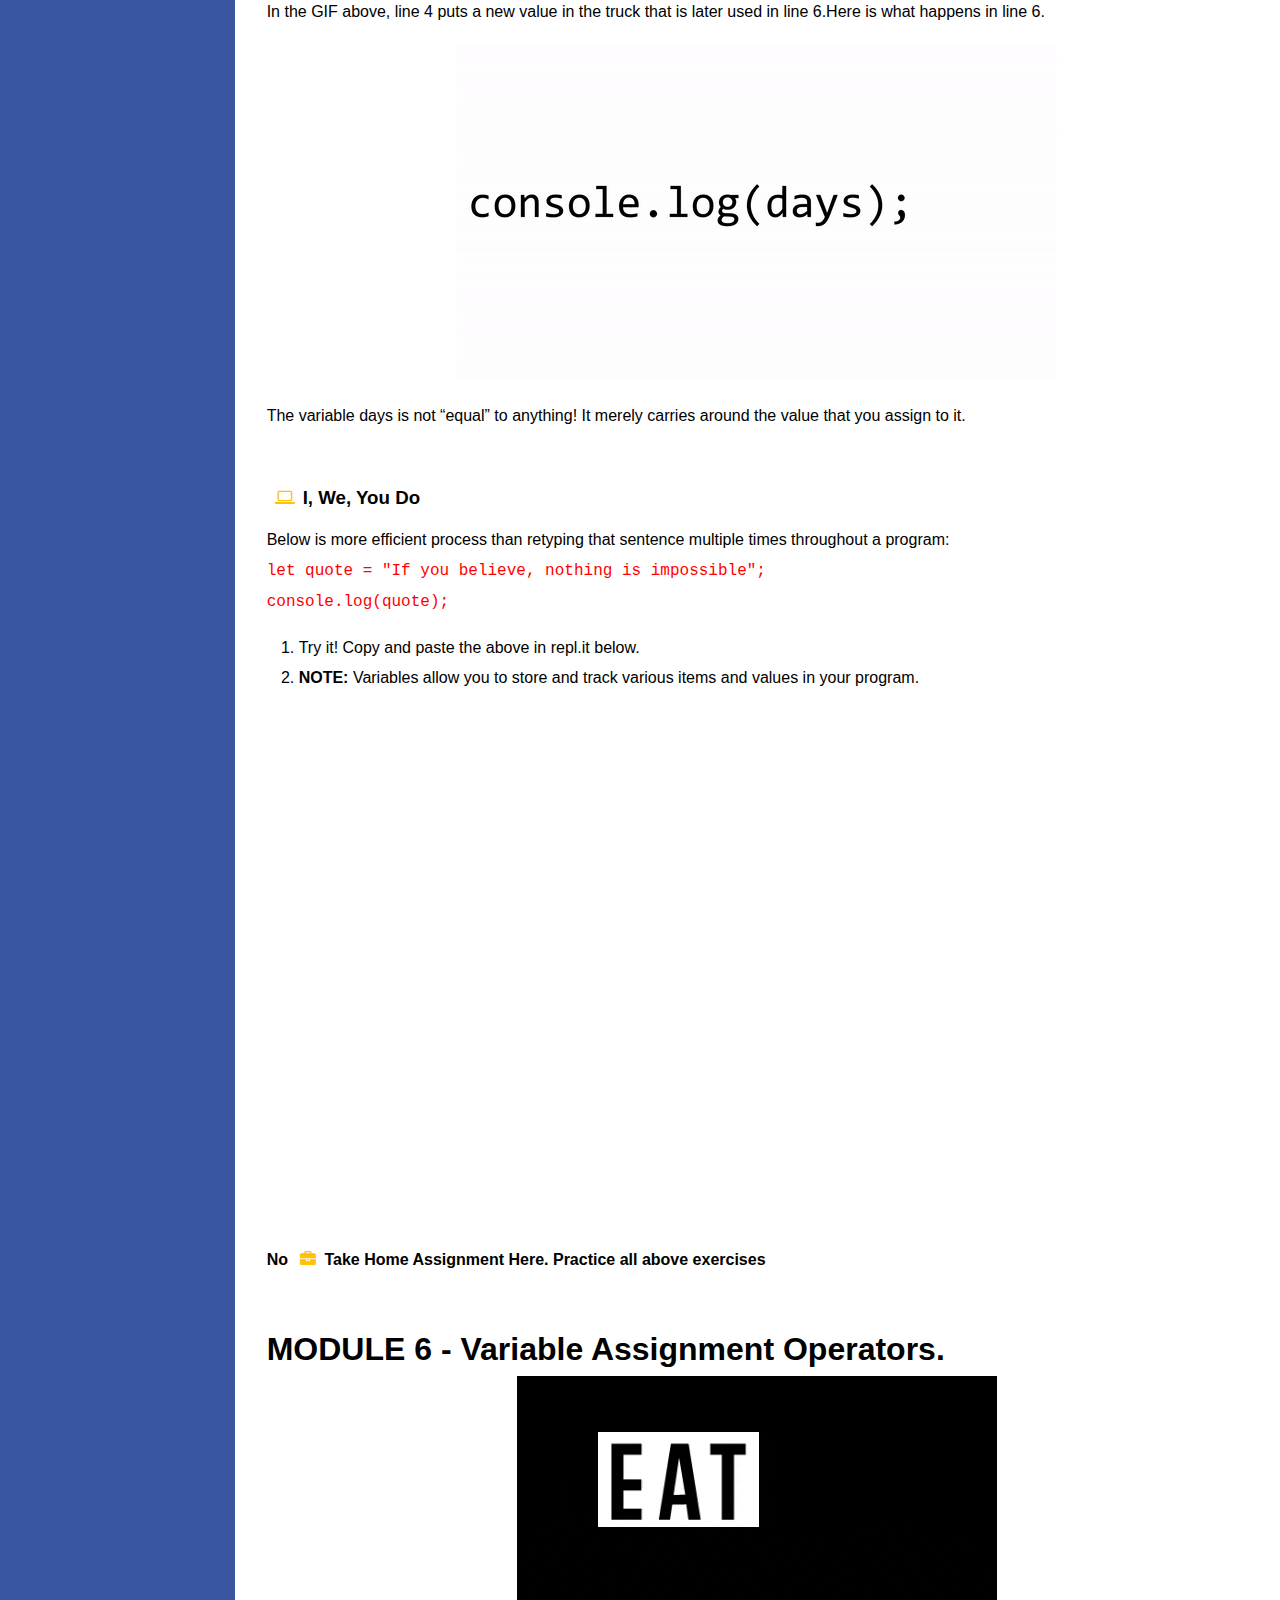
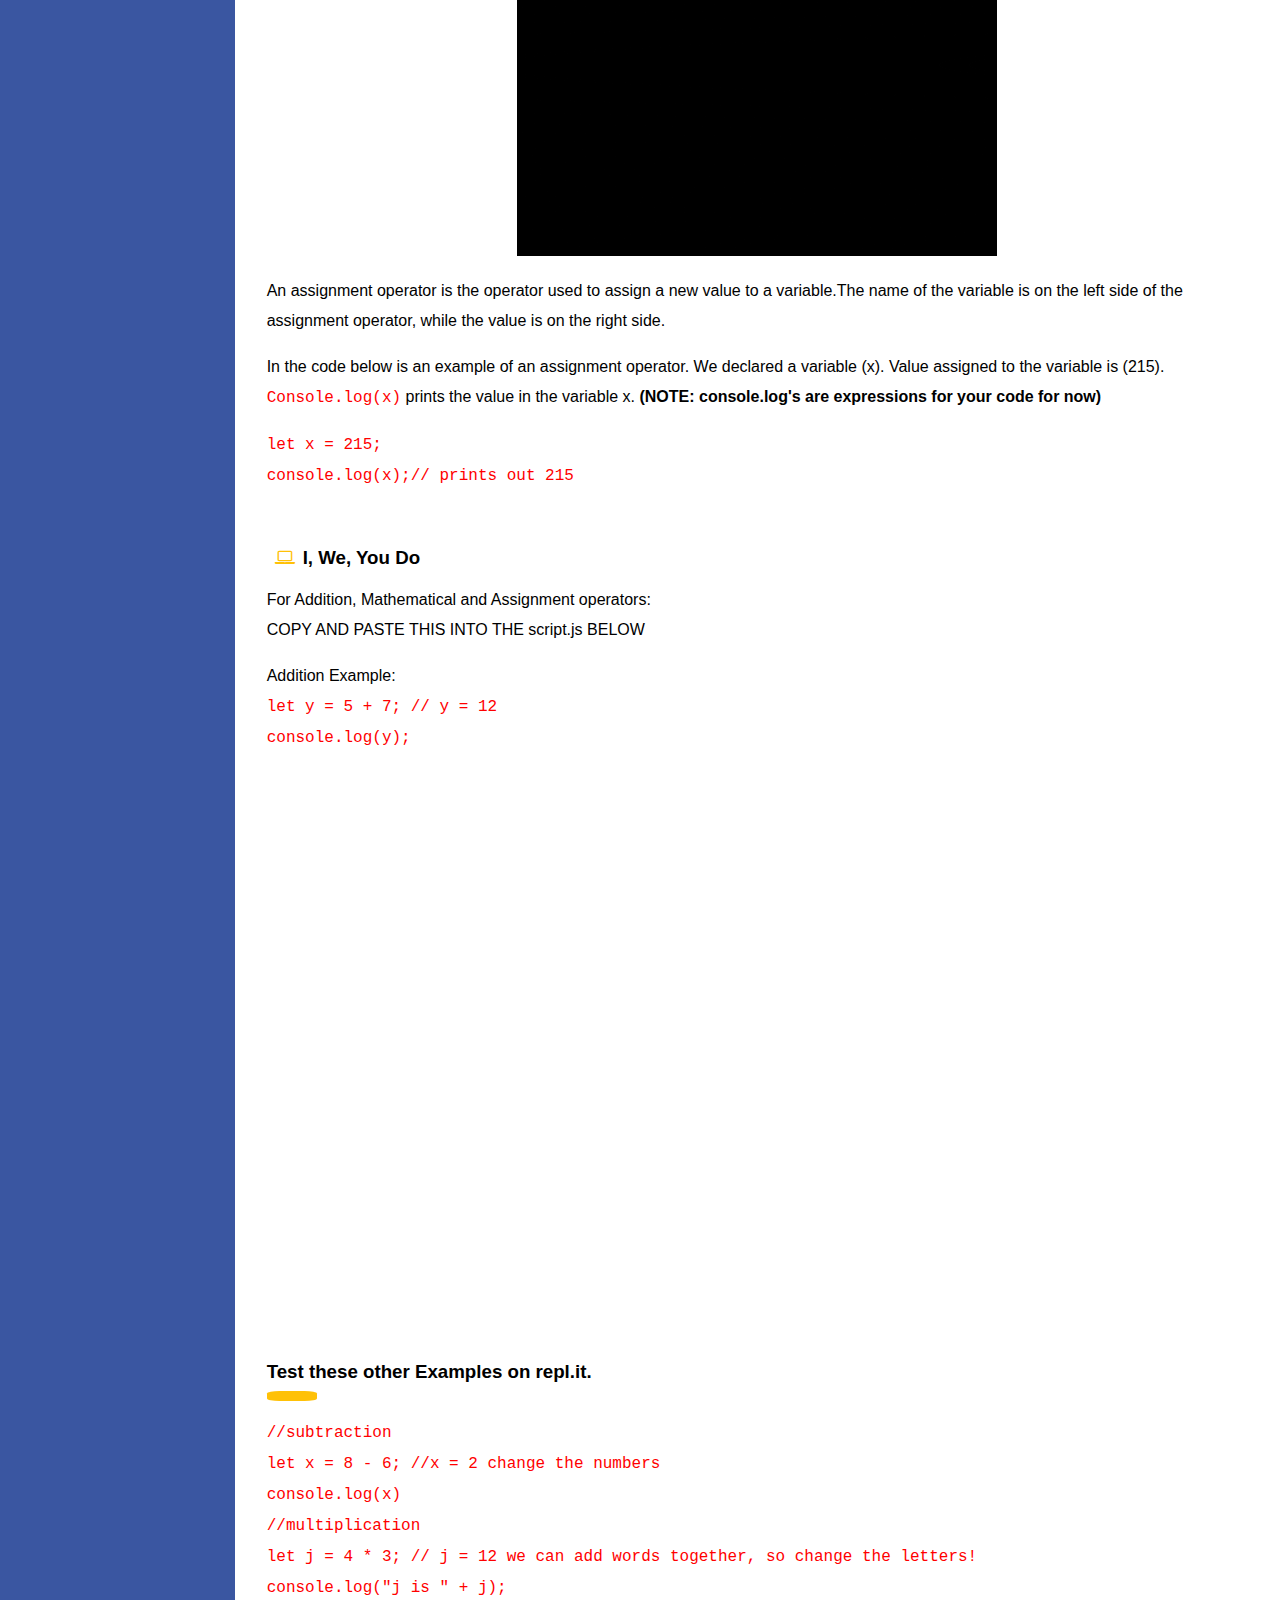
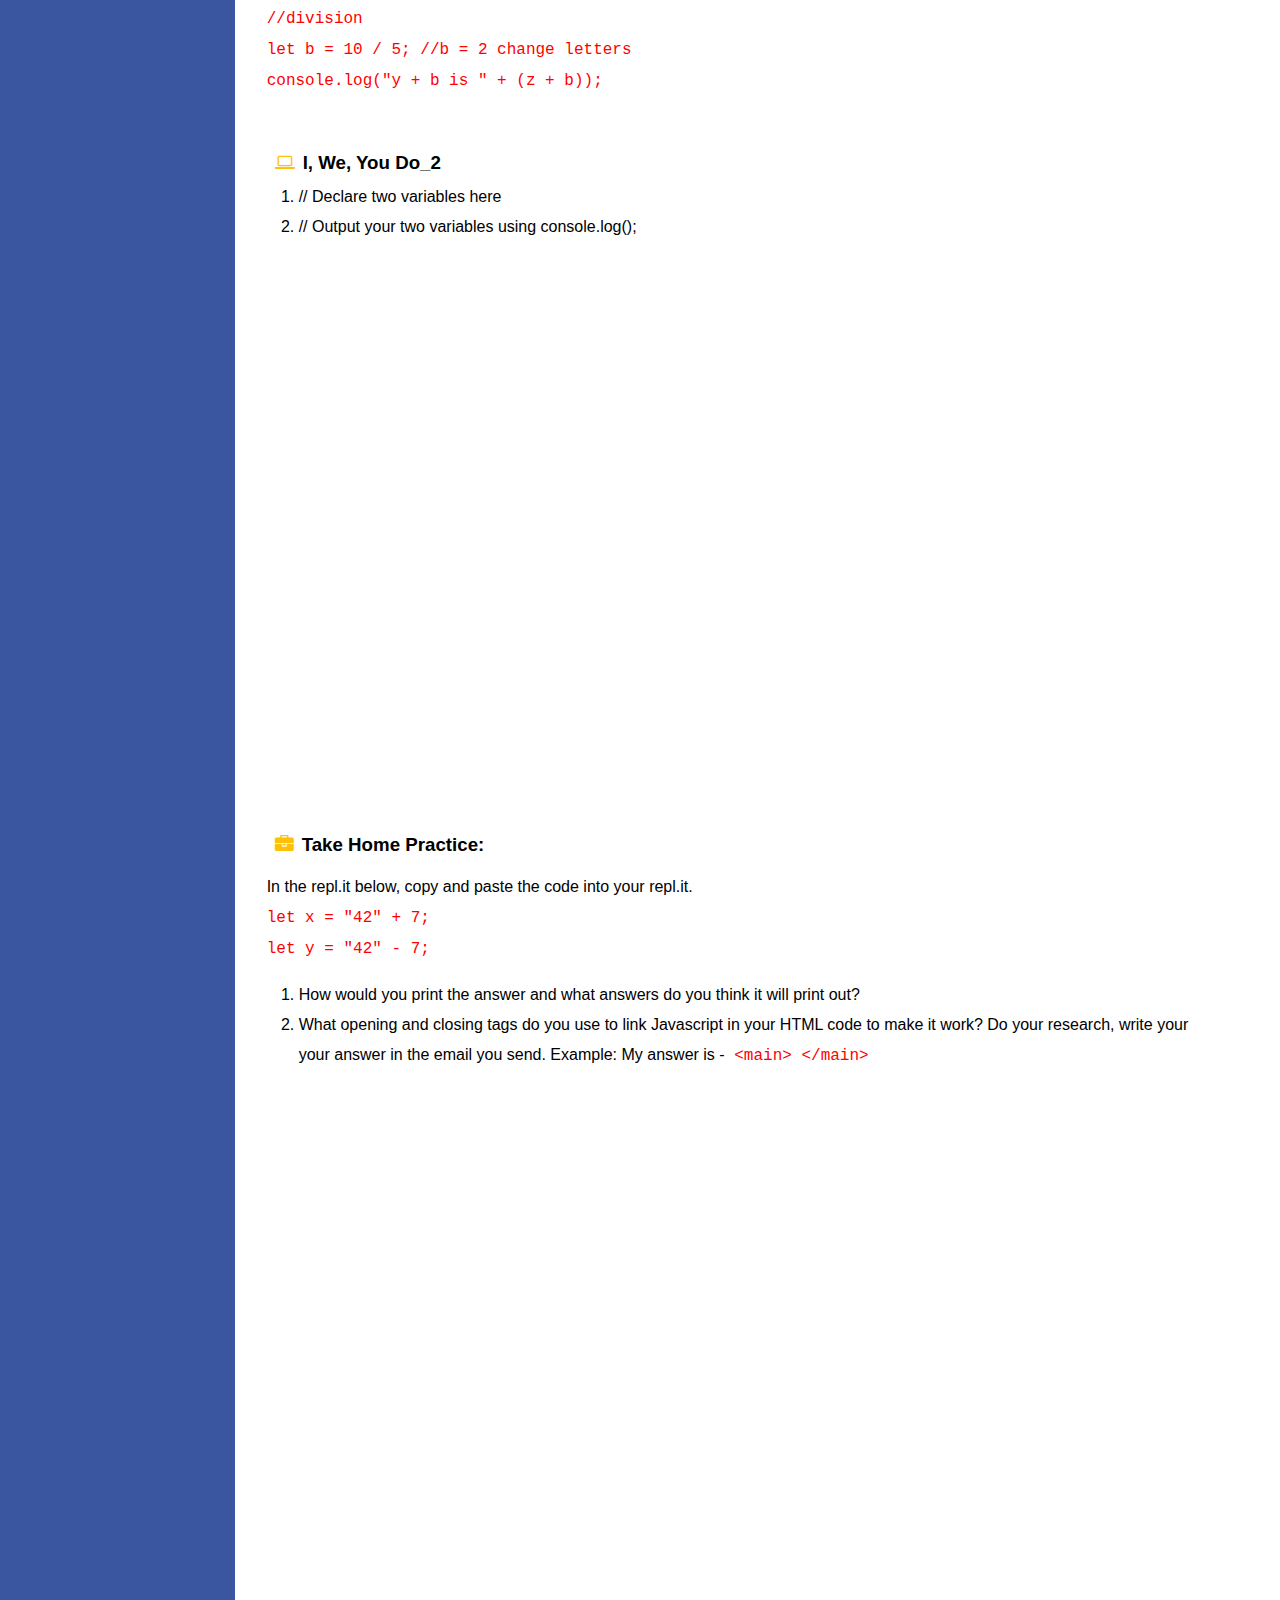
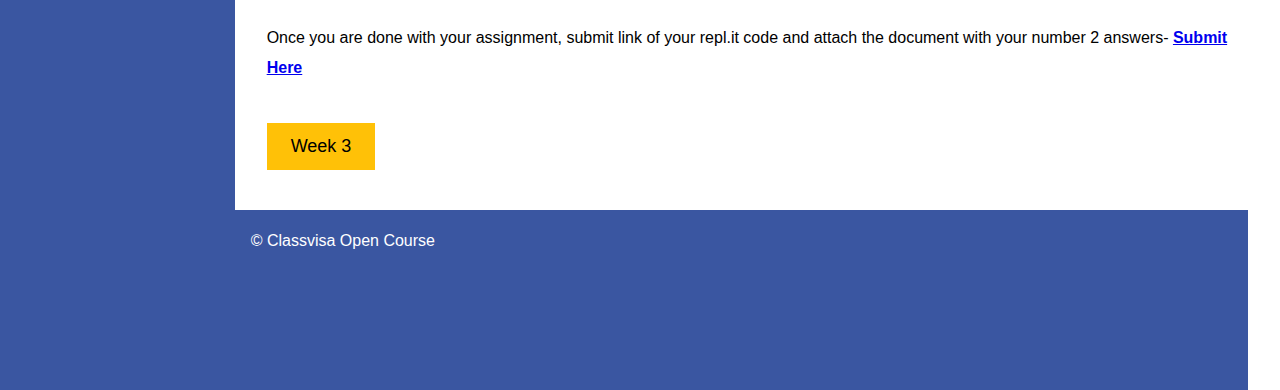
==== commit f9b7934e: "Update week2.html" ====
--- a/week2.html
+++ b/week2.html
@@ -53,7 +53,7 @@
 
           <div>
             <h1><b>Week 2</b></h1>
-            <center><iframe id="video" width="560" height="315" src="https://www.youtube.com/embed/gVrbIKUQK2Q" frameborder="0" allow="accelerometer; autoplay; encrypted-media; gyroscope; picture-in-picture" allowfullscreen=""></iframe></center>
+            <center><iframe id="video" src="https://www.youtube.com/embed/gVrbIKUQK2Q" frameborder="0" allow="accelerometer; autoplay; encrypted-media; gyroscope; picture-in-picture" allowfullscreen=""></iframe></center>
           </div>
 
         <!-- Module 4 -->
@@ -219,4 +219,4 @@
     <!-- JS link -->
     <script src="script.js"></script>
   </body>
-</html>+</html>
--- a/style.css
+++ b/style.css
@@ -136,6 +136,10 @@
     margin: 1rem 0;
     line-height: 30px;
   }
+#video{
+width: 850px;
+height: 480px;
+}
   
   main li{
     margin: 0 2rem;
--- a/responsive.css
+++ b/responsive.css
@@ -35,6 +35,10 @@
     text-align: left;
     clear: both;
   }
+/*   #video{
+    width:480px; 
+    height=240px;
+  } */
   
 }@media only screen 
     and (device-width : 375px) 
@@ -43,4 +47,4 @@
       col-1 {
         display: none;
       }
-    }+    }
